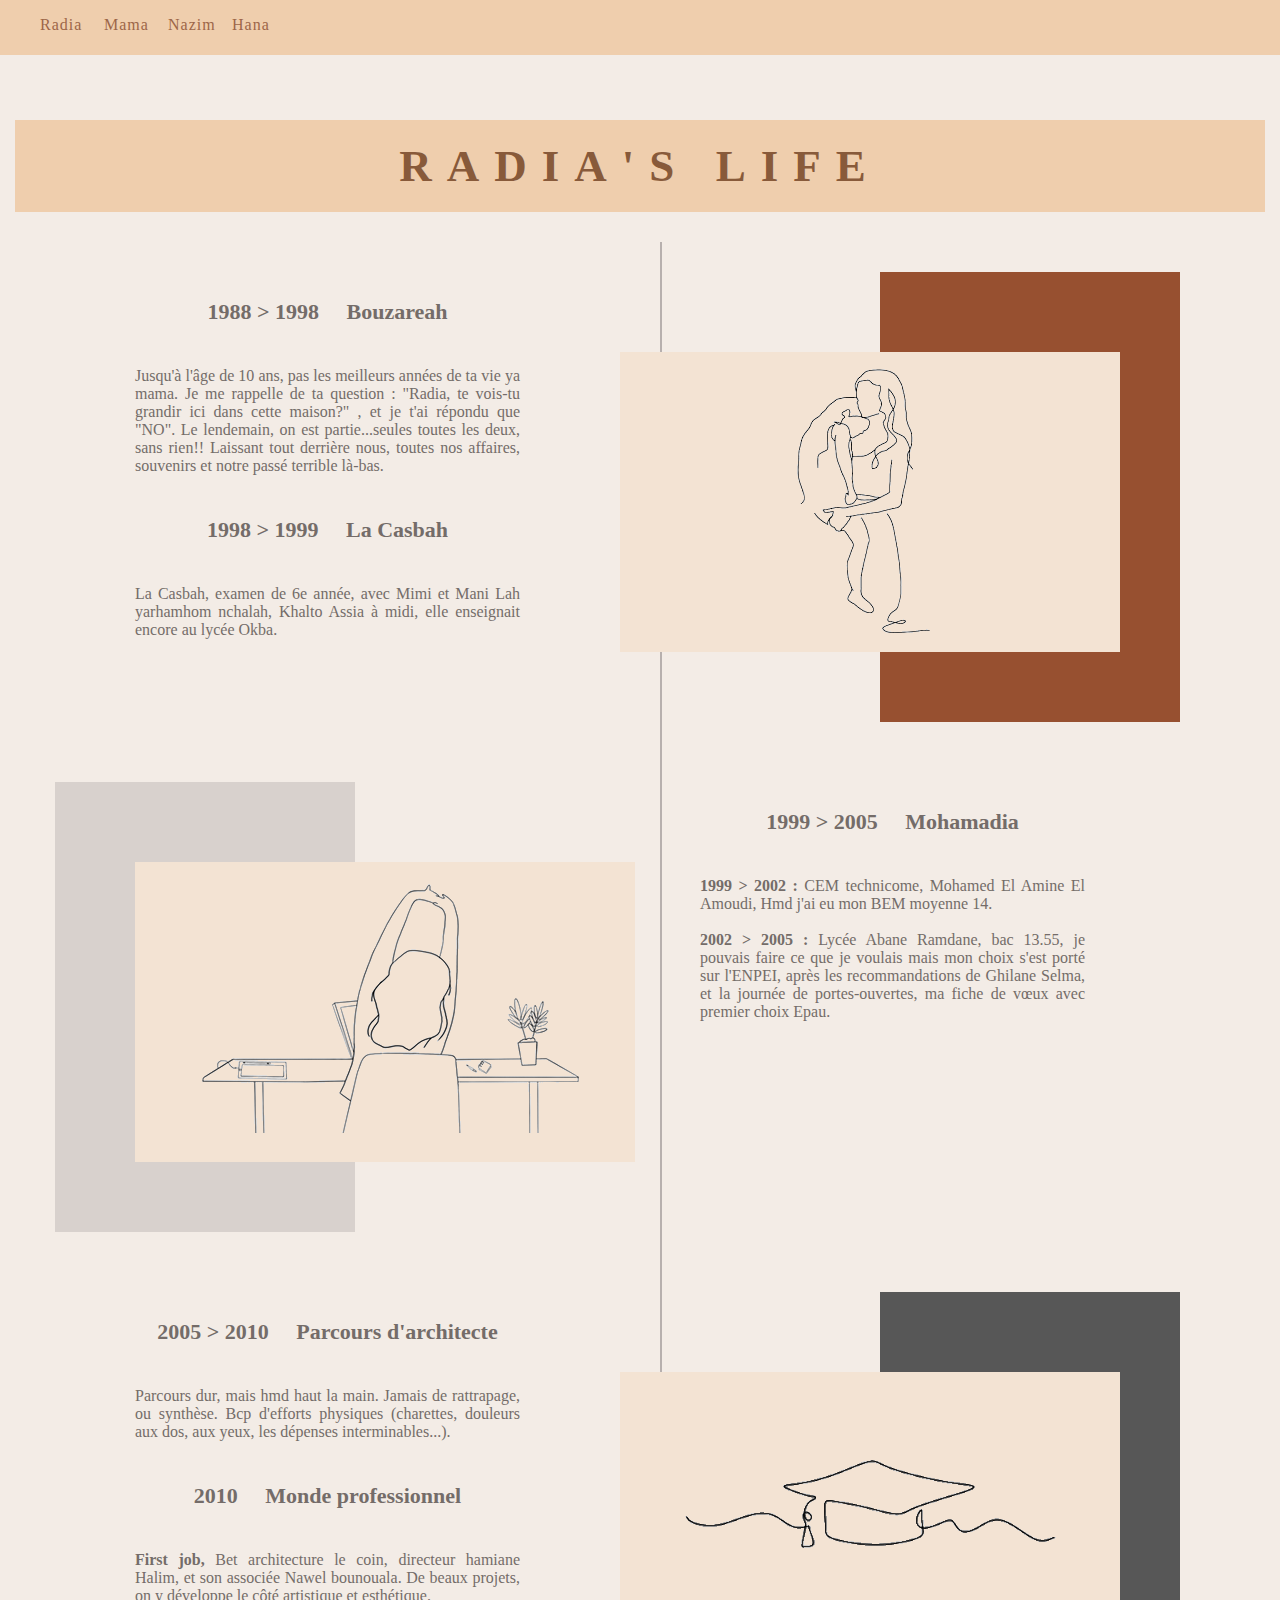
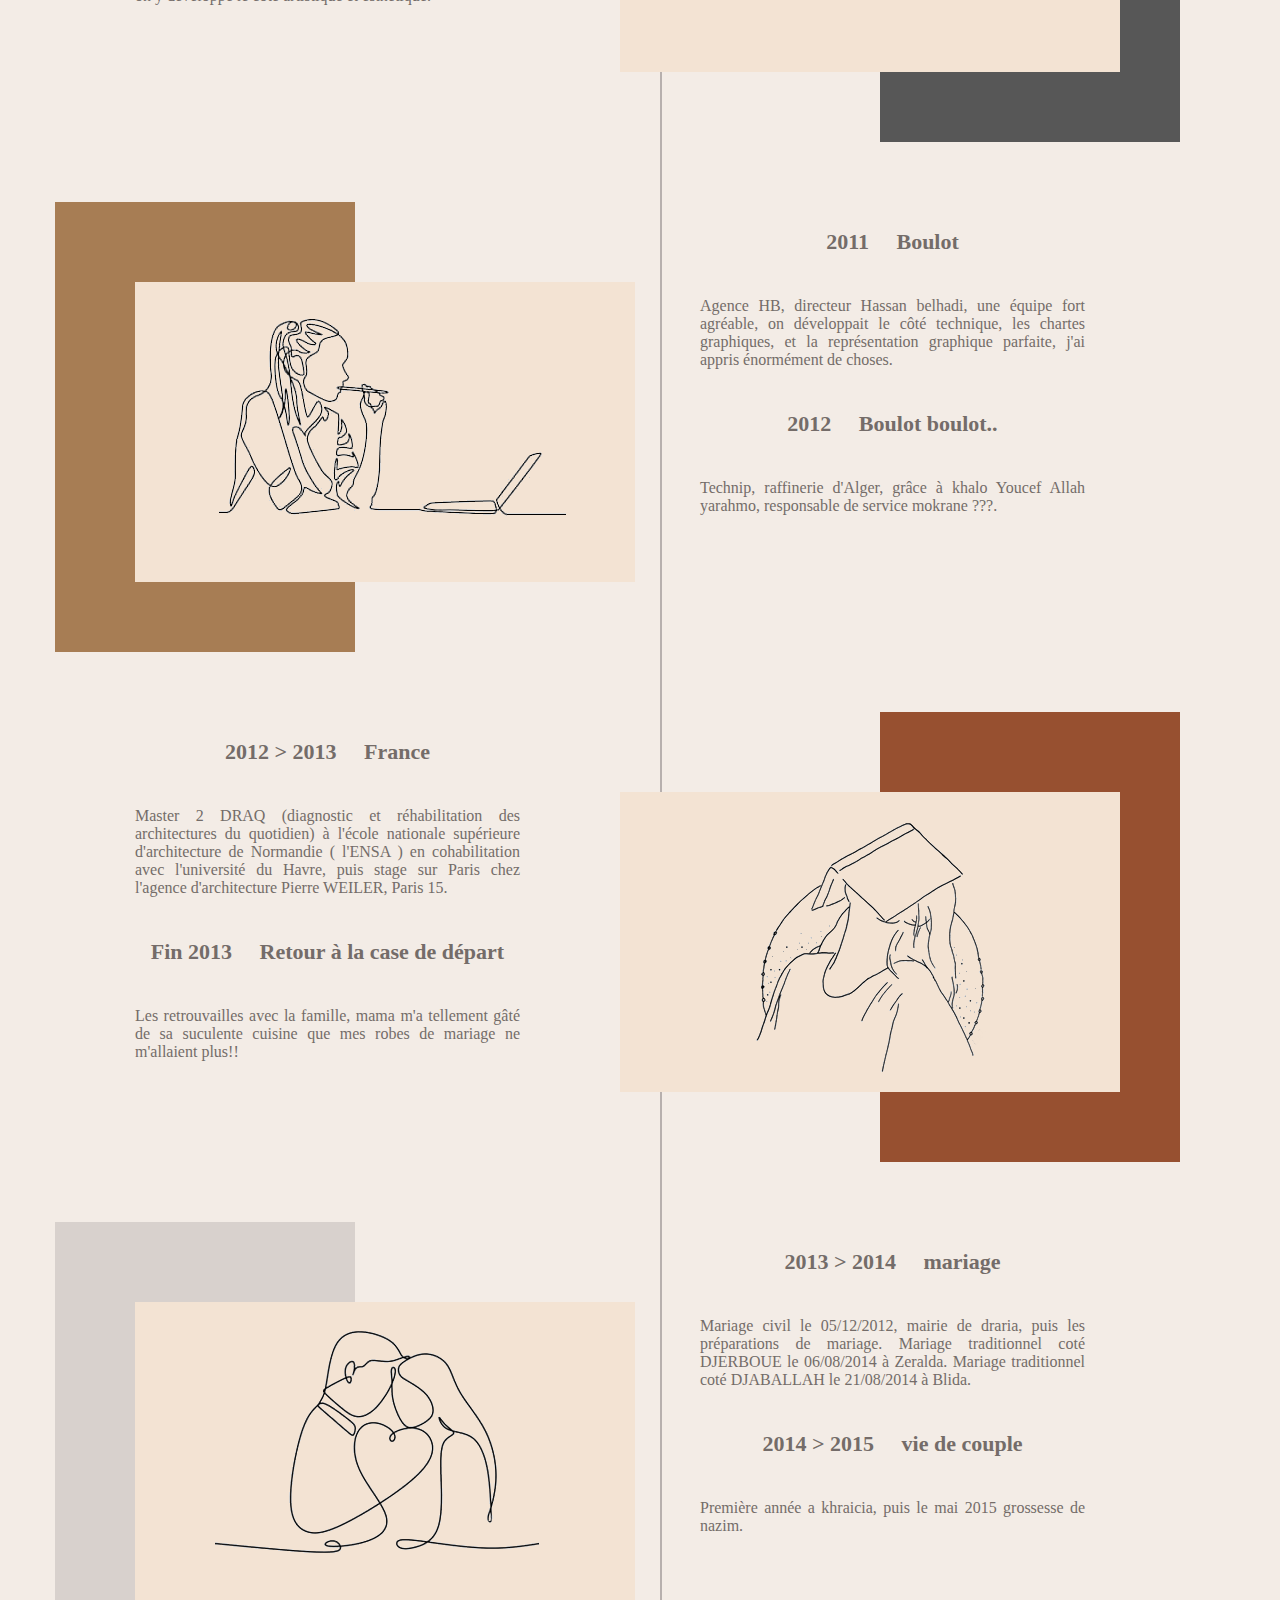
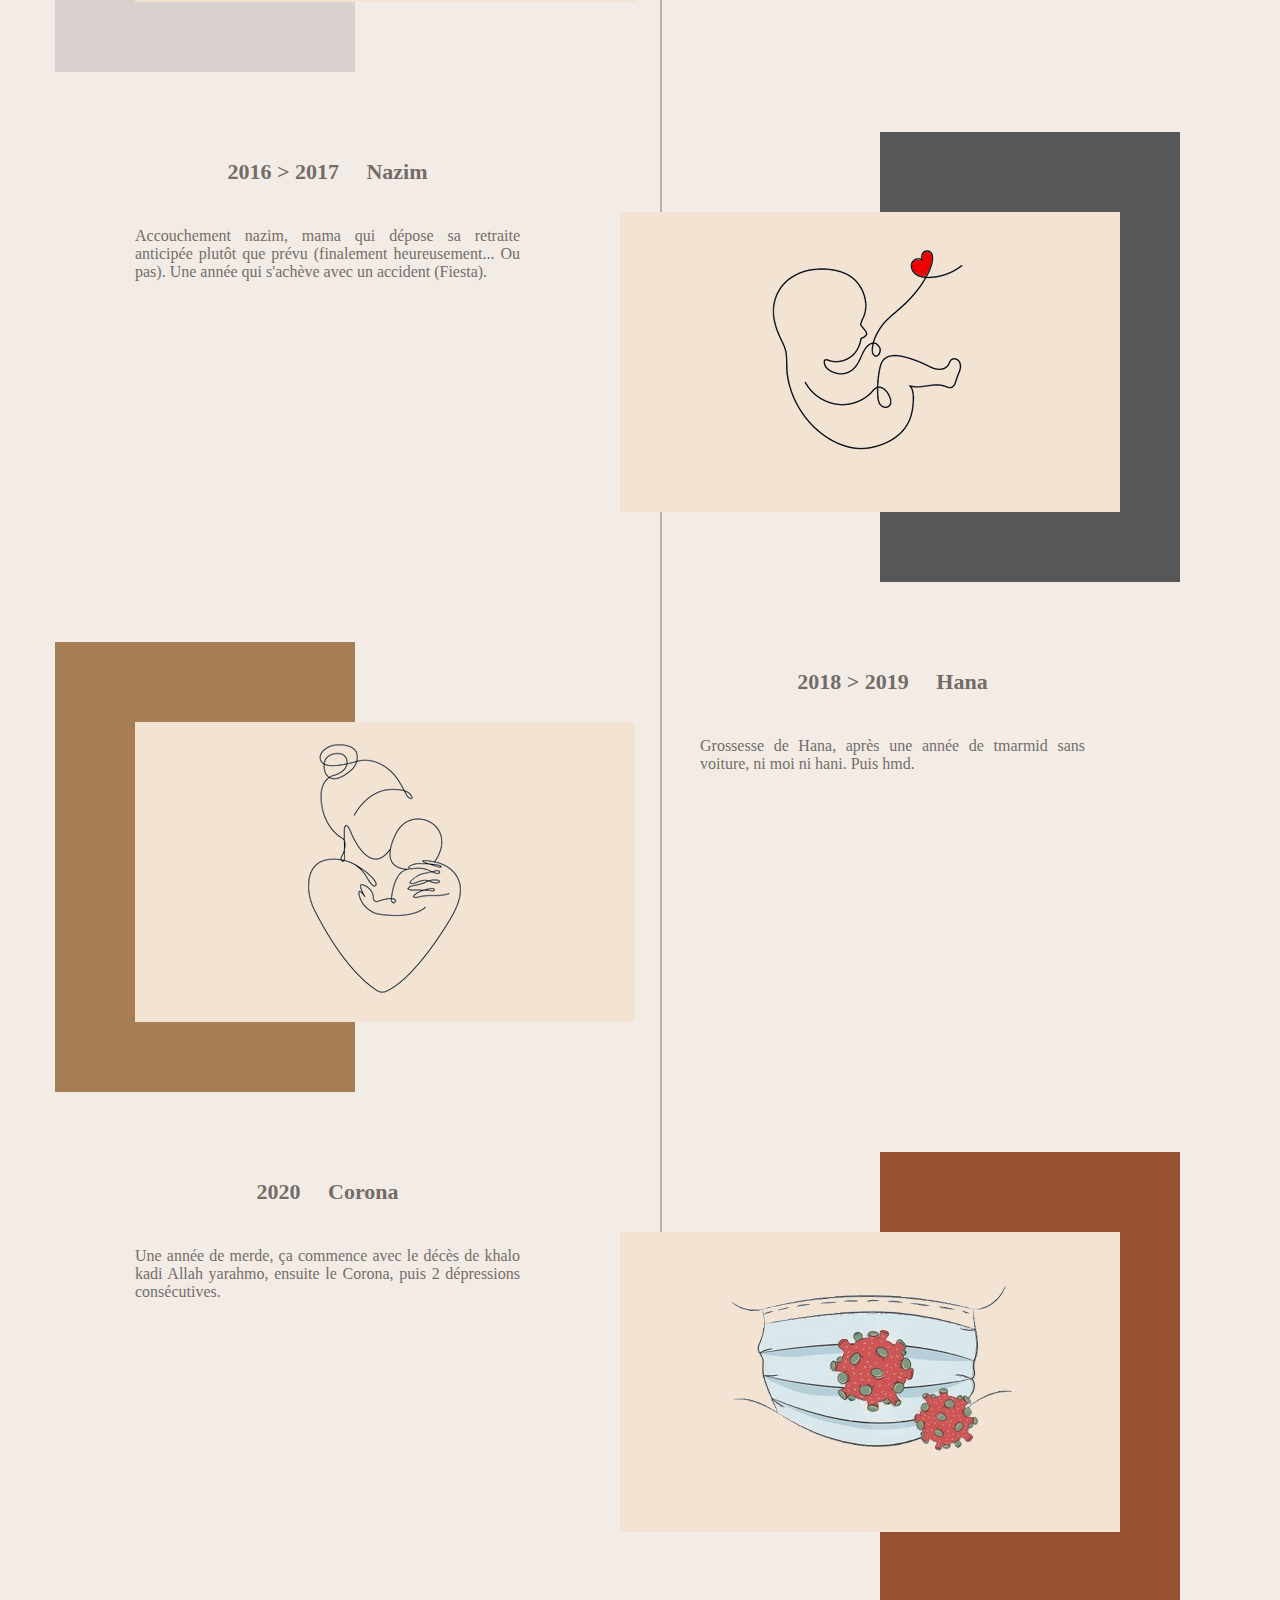
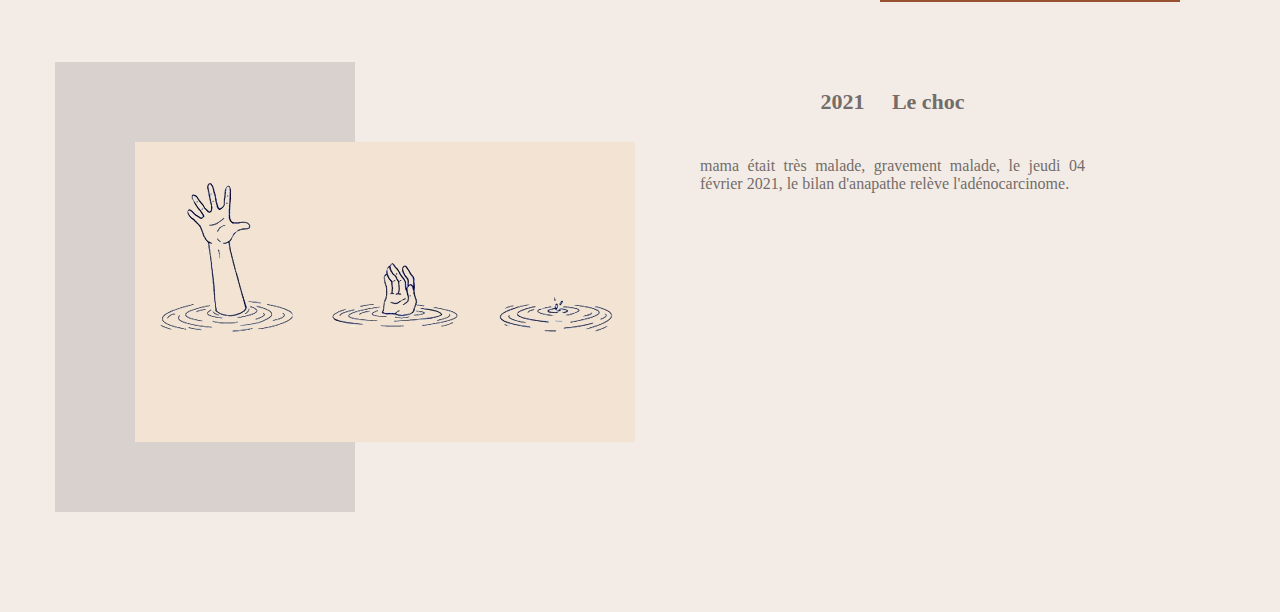
==== tree_radia.html @ 4795a6b2 "Add files via upload" ====
<!DOCTYPE html>

<html lang="fr">

  <head>
	  <meta charset="UTF-8">

	  <title>tree_radia</title>

    <link href="style1.3.css" type="text/css" rel="stylesheet">

  </head>



  <body>

    <header>
      <nav>
        <ul>
          <li> Radia </li> 
          <li> Mama </li> 
          <li> Nazim </li> 
          <li> Hana </li>
        </ul>
      </nav>
    </header>

    <main>
      
      <h1>RADIA'S LIFE</h1>
      
      <span class="vertical-line"></span>

      <!-- item1  mother/daughter   text/img-->
      <div class="item">

        <div class="text">
          
          <h3>1988 > 1998 &nbsp &nbsp Bouzareah</h3>
          <p>Jusqu'à l'âge de 10 ans, pas les meilleurs années de ta vie ya mama. Je me rappelle de ta question : "Radia, te vois-tu grandir ici dans cette maison?" , et je t'ai répondu que "NO". 
            Le lendemain, on est partie...seules toutes les deux, sans rien!! Laissant tout derrière nous, toutes nos affaires, souvenirs et notre passé terrible là-bas.
          </p>

          <h3>1998 > 1999 &nbsp &nbsp La Casbah</h3>
          <p>La Casbah, examen de 6e année, avec Mimi et Mani Lah yarhamhom nchalah, Khalto Assia à midi, elle enseignait encore au lycée Okba.
          </p>

        </div>

        <div class="image">
          <div class="img1">
            <img src="img1.png"/>
          </div>
          <div class="ombre1">
          </div>
        </div>
      
      </div>
      
      <!-- item2  études   img/text-->

      <div class="item">

        <div class="image">

          <div class="img2">
            <img src="img2.png"/>
          </div>

          <div class="ombre2">
          </div>

        </div>

        <div class="text">

	        <h3>1999 > 2005 &nbsp &nbsp Mohamadia</h3>
          <p><strong>1999 > 2002 :</strong> CEM technicome, Mohamed El Amine El Amoudi, Hmd j'ai eu mon BEM moyenne 14. <br> <br>
             <strong>2002 > 2005 :</strong> Lycée Abane Ramdane, bac 13.55, je pouvais faire ce que je voulais mais mon choix s'est porté sur l'ENPEI, après les recommandations de Ghilane Selma, et la journée de portes-ouvertes, ma fiche de vœux avec premier choix Epau.
          </p>
          
        </div>
        
      
      </div>

      <!-- item3  diplome    text/img-->

      <div class="item">
        <div class="text">

          <h3>2005 > 2010 &nbsp &nbsp Parcours d'architecte</h3>
          <p>Parcours dur, mais hmd haut la main. Jamais de rattrapage, ou synthèse. Bcp d'efforts physiques (charettes, douleurs aux dos, aux yeux, les dépenses interminables...).
          </p>
             
          <h3>2010 &nbsp &nbsp Monde professionnel</h3>
          <p><strong>First job, </strong>Bet architecture le coin, directeur hamiane Halim, et son associée Nawel bounouala. De beaux projets, on y développe le côté artistique et esthétique.
          </p>
        </div>

        <div class="image">
          <div class="img3">
            <img src="img3.png"/>
          </div>
          <div class="ombre3">
          </div>

        </div>
      </div>

      <!-- item4   travail   img/text-->

      <div class="item">

        <div class="image">
          <div class="img4">
            <img src="img4.png"/>
          </div>
          <div class="ombre4">
          </div>

        </div>

        <div class="text">
             
          <h3>2011 &nbsp &nbsp Boulot</h3>
          <p>Agence HB, directeur Hassan belhadi, une équipe fort agréable, on développait le côté technique, les chartes graphiques, et la représentation graphique parfaite, j'ai appris énormément de choses.
          </p>
             
          <h3>2012 &nbsp &nbsp Boulot boulot..</h3>
          <p>Technip, raffinerie d'Alger, grâce à khalo Youcef Allah yarahmo, responsable de service mokrane ???.
          </p>
        </div>
      </div>
      
      <!-- item5  diplome2  text/img -->

      <div class="item">

        <div class="text">

          <h3>2012 > 2013 &nbsp &nbsp France</h3>
          <p>Master 2 DRAQ (diagnostic et réhabilitation des architectures du quotidien) à l'école nationale supérieure d'architecture de Normandie ( l'ENSA ) en cohabilitation avec l'université du Havre, puis stage sur Paris chez l'agence d'architecture Pierre WEILER, Paris 15.
          </p>

          <h3>Fin 2013 &nbsp &nbsp Retour à la case de départ</h3>
          <p>Les retrouvailles avec la famille, mama m'a tellement gâté de sa suculente cuisine que mes robes de mariage ne m'allaient plus!!
          </p>

        </div>

        <div class="image">
          <div class="img1">
            <img src="img5.png"/>
          </div>
          <div class="ombre1">
          </div>
        </div>

      </div>

      <!-- item6  mariage  img/text-->

      <div class="item">

        <div class="image">
          <div class="img2">
            <img src="img6.png"/>
          </div>

          <div class="ombre2">
          </div>
          
        </div>

        <div class="text">
          
          <h3>2013 > 2014 &nbsp &nbsp mariage</h3>
          <p>Mariage civil le 05/12/2012, mairie de draria, puis les  préparations de mariage.
             Mariage traditionnel coté DJERBOUE le 06/08/2014 à Zeralda.
             Mariage traditionnel coté DJABALLAH le 21/08/2014 à Blida.
          </p>

          <h3>2014 > 2015 &nbsp &nbsp vie de couple</h3>
          <p>Première année a khraicia, puis le mai 2015 grossesse de nazim.
          </p>
             
        </div>
      
      </div>

      <!-- item7  nazim  text/img-->

      <div class="item">

        <div class="text">

          <h3>2016 > 2017 &nbsp &nbsp Nazim</h3>
          <p>Accouchement nazim, mama qui dépose sa retraite anticipée plutôt que prévu (finalement heureusement... Ou pas). Une année qui s'achève avec un accident (Fiesta).
          </p>
                    
        </div>

        <div class="image">
          <div class="img3">
            <img src="img7.png"/>
          </div>

          <div class="ombre3">
          </div>

        </div>

      </div>

      <!-- item8   hana   img/text-->

      <div class="item">

        <div class="image">

          <div class="img4">
            <img src="img8.png"/>
          </div>

          <div class="ombre4">
          </div>

        </div>

        <div class="text">    

          <h3> 2018 > 2019 &nbsp &nbsp Hana</h3>
          <p>Grossesse de Hana, après une année de tmarmid sans voiture, ni moi ni hani. Puis hmd. 
          </p>
       
        </div>
      
      </div>

      <!-- item9  corona  text/img-->

      <div class="item">

        <div class="text">  
          <h3>2020 &nbsp &nbsp Corona</h3>
          <p>Une année de merde, ça commence avec le décès de khalo kadi Allah yarahmo, ensuite le Corona, puis 2 dépressions consécutives.
          </p>
        </div>

        
        <div class="image">

          <div class="img1">
            <img src="img9.png"/>
          </div>

          <div class="ombre1">
          </div>

        </div>

      </div>

      <!-- item10  choc  img/text -->

      <div class="item">

        <div class="image">

          <div class="img2">
            <img src="img10.png"/>
          </div>

          <div class="ombre2">
          </div>

        </div>

        <div class="text">  
          <h3>2021 &nbsp &nbsp Le choc</h3>
          <p>mama était très malade, gravement malade, le jeudi 04 février 2021, le bilan d'anapathe relève l'adénocarcinome.
          </p>
        </div>


      </div>


    </main>

    
    <footer>

    </footer>


    
  </body>


</html>
---- style1.3.css ----
/* Site Stylesheet
  1. Global Styles
  2. Typography Styles
  3. Structure Styles
  4. Module Styles
  5. Component Styles
  6. Page Styles
======================================== */


/* universel styles */

html, body {
  margin: 0;
  padding: 0;
  background-color: rgb(243,236,230);
}

h1, 
h2, 
h3, 
p {
  font-family: 'Times New Roman', Times, serif;
}


/* header */

header {
  background-color: #efcead;
  position: fixed;
  width: 100%;
  height: 55px;
  z-index: 3;
}


main {
  position:relative;
  padding: 20px 15px;
  margin-bottom: 60px;
  text-align: center;  
}

/*rgb(217,202,186);*/

h1 {
  background-color: #efcead;
  text-align: center;
  letter-spacing: 15px;
  font-size: 45px;
  color: #885A3A;
  padding: 20px 0;
  margin-top: 100px; 
}

h2 {
  font-size: 25px;
  letter-spacing: 3px;
  height: 70px; 
  color: white;
  background-color: rgb(164,97,78);
  line-height: 70px;
  margin-top: 0;
  border-radius: 9px;
  text-align: center;  
}

h3 {
  font-size: 22px;
  height: 70px; 
  color: rgb(116,108,105);
  line-height: 70px;
  margin-top: 0;
  margin-bottom: 0;
  text-align: center;  
  font-family: 'Times New Roman', Times, serif;
}


p  {
  color: rgb(116,108,105);
  font-size: 16px;
  font-weight: 500;
  text-align: justify;
  margin: 20px 40px;
}

/* nav */

nav {
  margin: 0;
  padding: 20px auto;
}

nav li {
  color: rgb(157,102,72);
  font-family: 'Times New Roman', Times, serif;
  font-size: 16px;
  letter-spacing: 1px;
  display: inline-block;
  width: 60px;
}

.vertical-line{
  position: absolute;
  border-left: 2px solid rgb(183,176,174);
  display: inline-block;
  height: 4200px;
  margin: 0 20px;
}

.item {
  display: grid;
  grid-template: 1fr / 50% 50% ;
  margin: 60px 80px 20px 40px;
  
}

.text {
  margin: 5px 60px 0 40px;
}

.img1 {
  position: absolute;
  width: 500px;
  height: 300px;
  background-color: #f3e3d3;
  z-index: 1;
  margin-top: 80px;
}

.img2 {
  background-color: #f3e3d3;
  position: absolute;
  width: 500px;
  height: 300px;
  z-index: 1;
  margin-top: 80px;
  margin-left:80px;
}

.img3 {
  background-color: #f3e3d3;
  position: absolute;
  width: 500px;
  height: 300px;
  z-index: 1;
  margin-top: 80px;
}

.img4 {
  background-color: #f3e3d3;
  position: absolute;
  width: 500px;
  height: 300px;
  z-index: 1;
  margin-top: 80px;
  margin-left:80px;
}

.ombre1 {
  background-color: rgb(151,80,48);
  position: relative;
  width: 300px;
  height: 450px;
  margin-left: 260px; 
}


.ombre3 {
  background-color: rgb(87,87,87);
  position: relative;
  width: 300px;
  height: 450px;
  margin-left: 260px;
}


.ombre2 {
  background-color: rgb(216,209,205);
  position: relative;
  width: 300px;
  height: 450px;
  margin-right: 260px;
}

.ombre4 {
  background-color: #A77D54;
  position: relative;
  width: 300px;
  height: 450px;
  margin-right: 260px; 
}





/* footer */
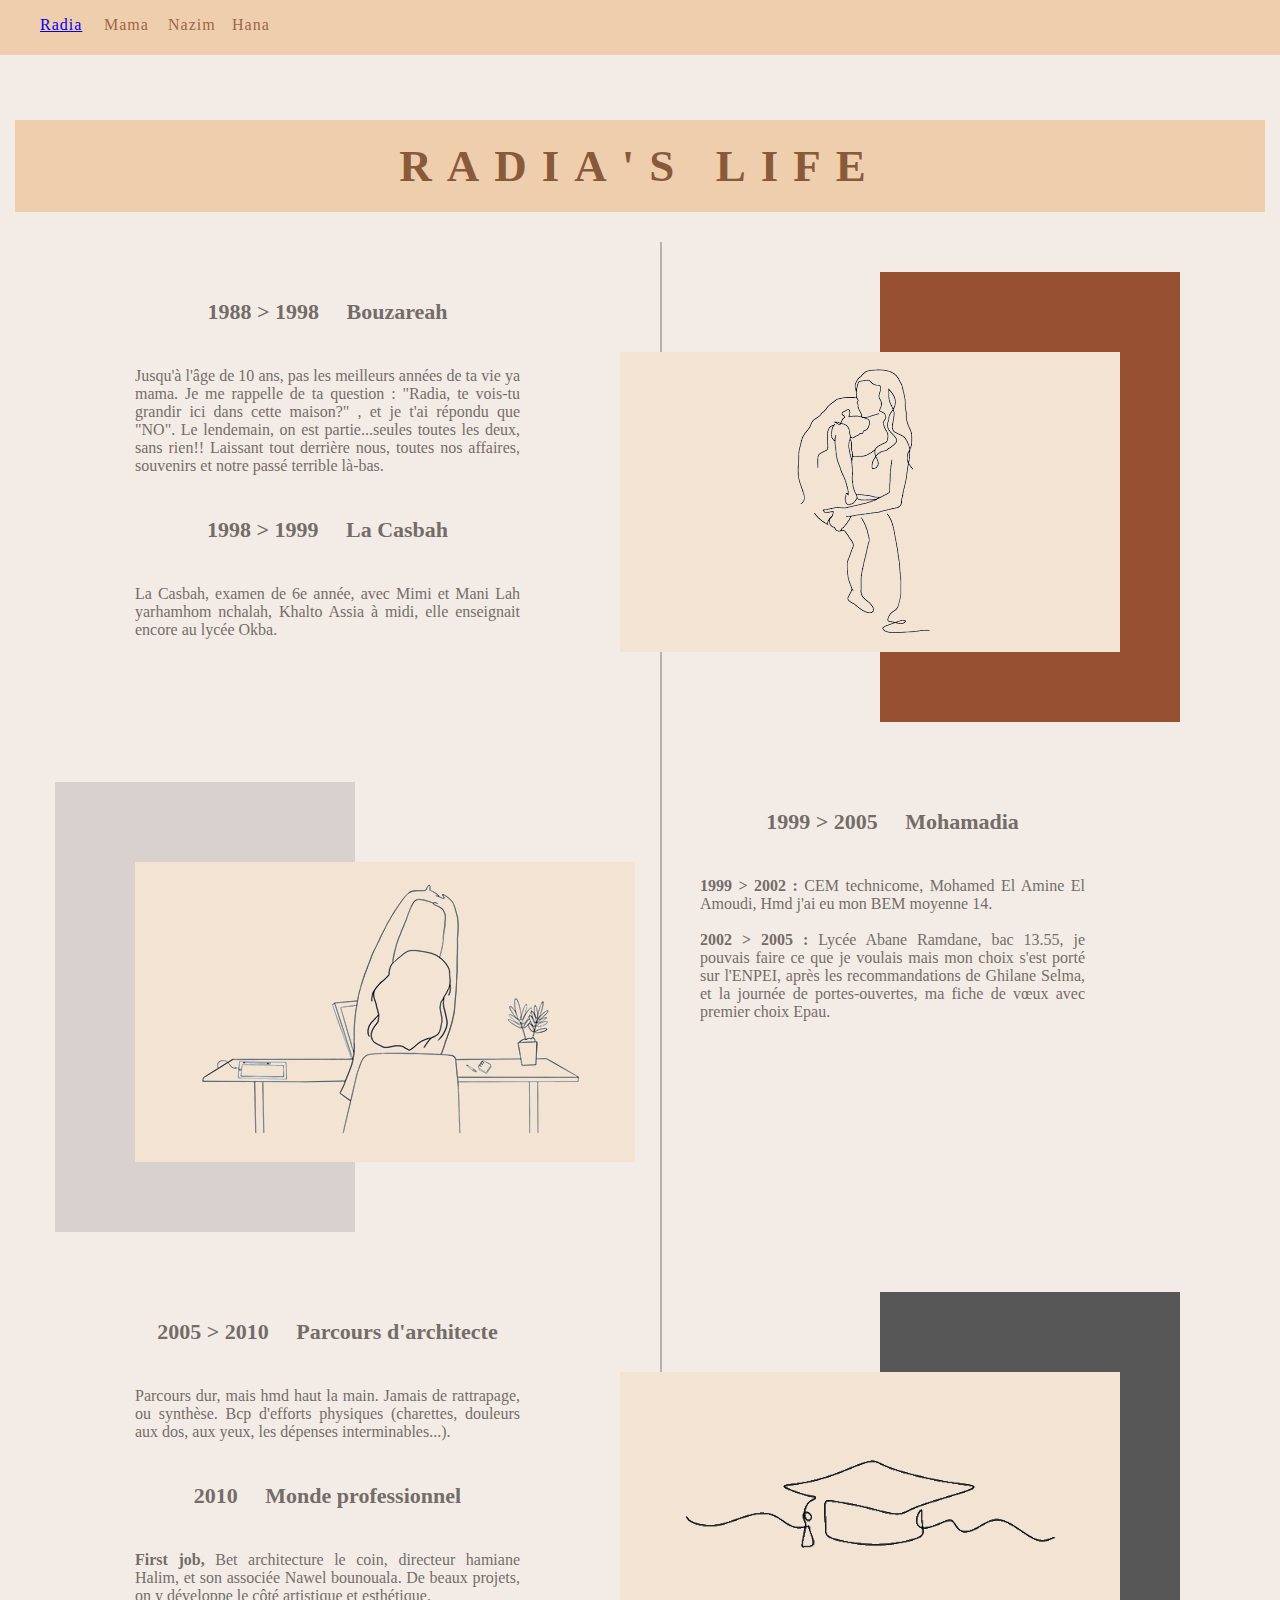
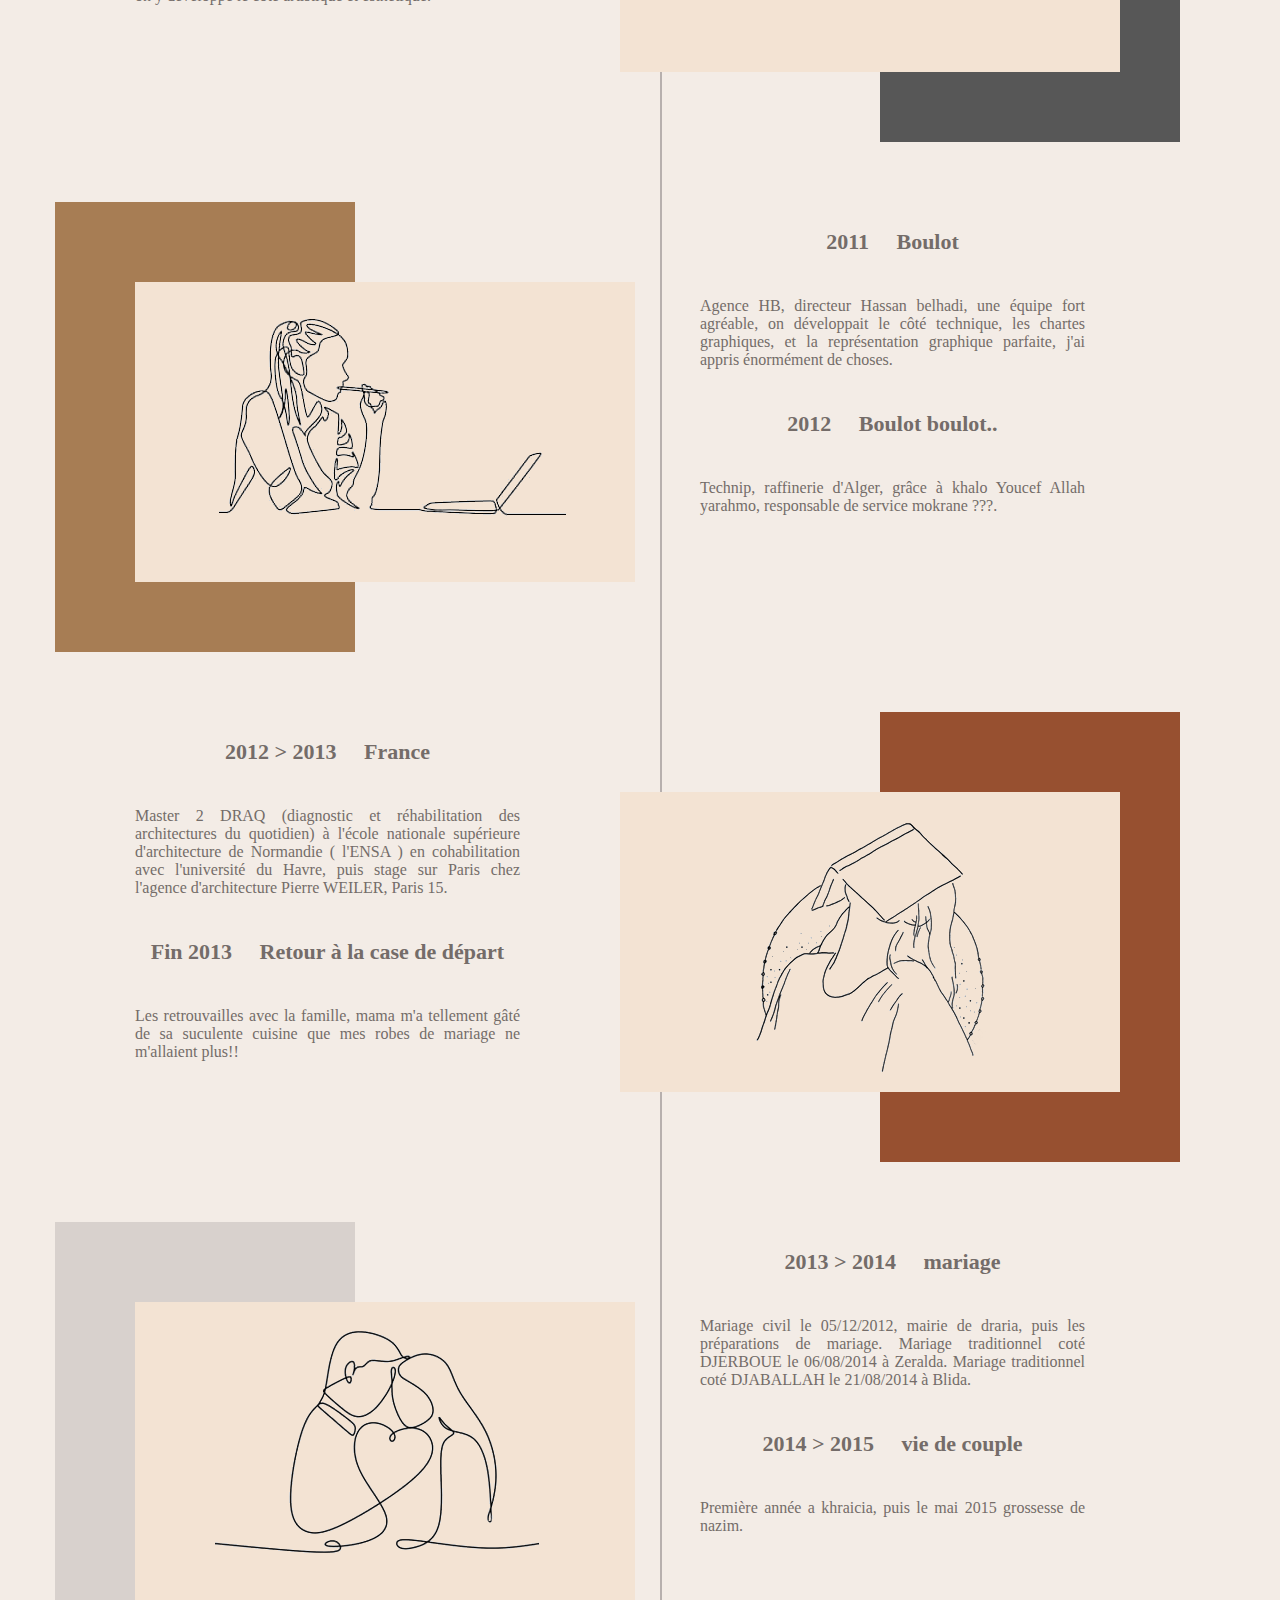
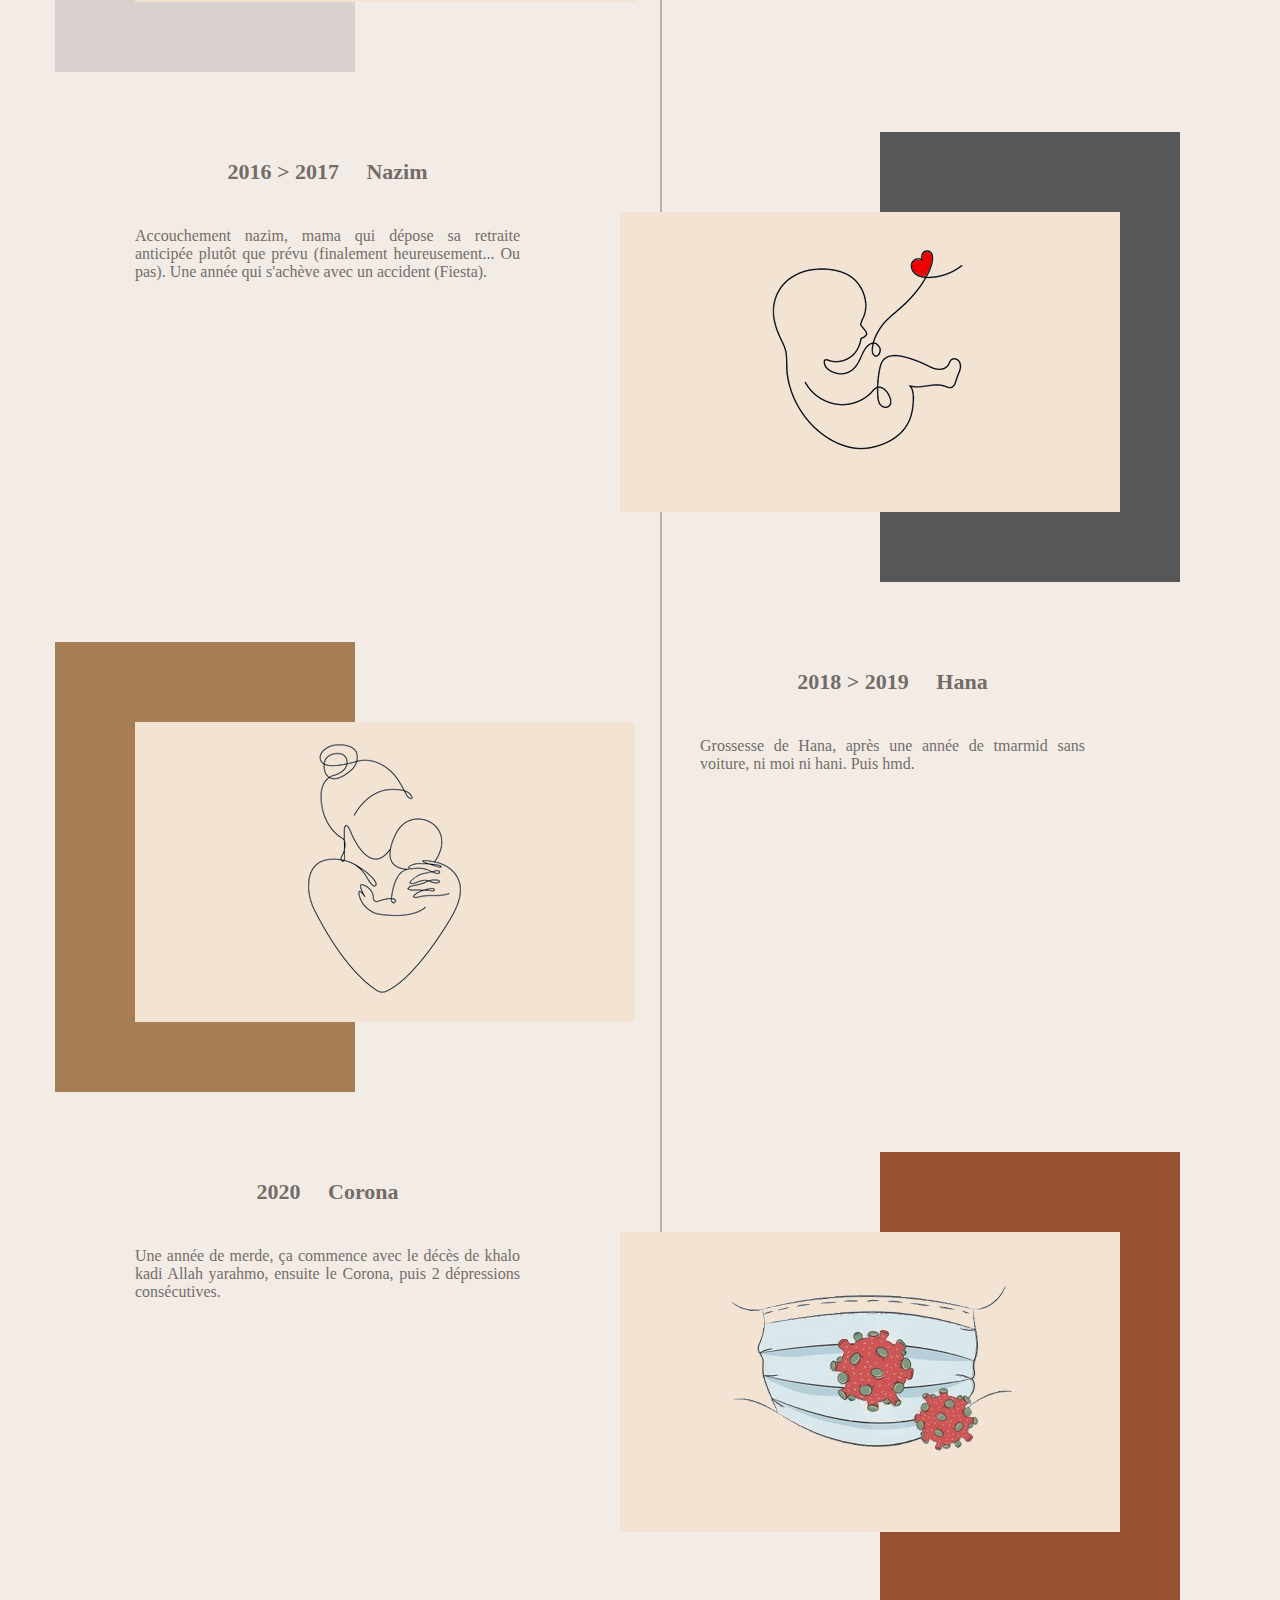
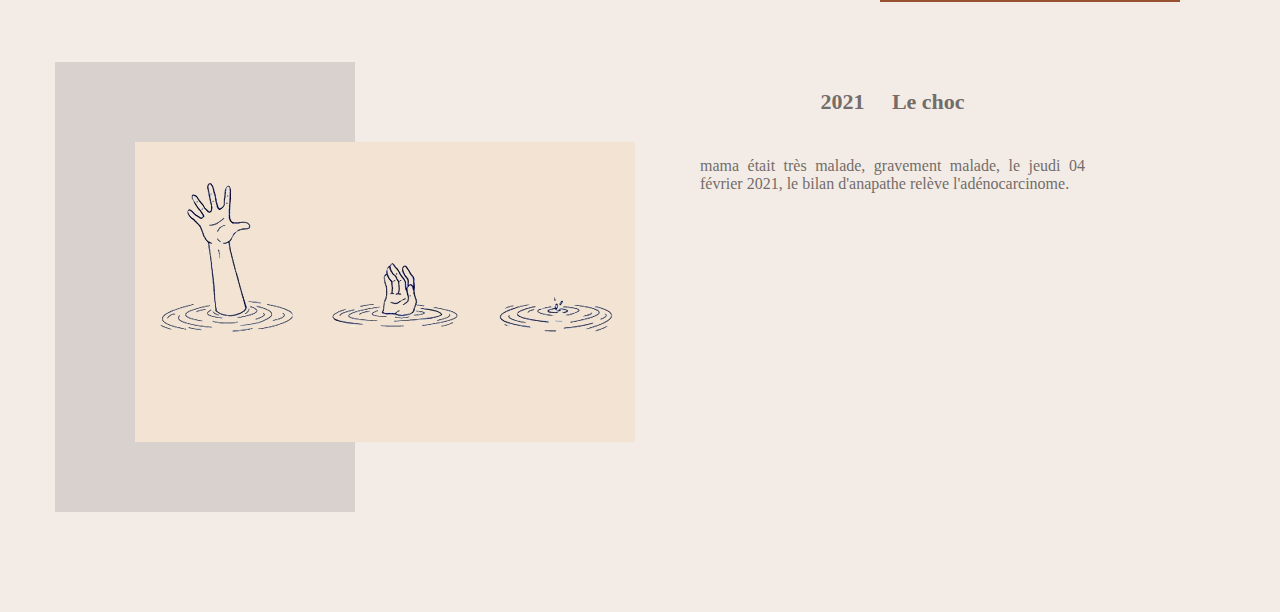
==== commit 3ec7b6e9: "Update tree_radia.html" ====
--- a/tree_radia.html
+++ b/tree_radia.html
@@ -18,7 +18,7 @@
     <header>
       <nav>
         <ul>
-          <li> Radia </li> 
+          <li><a href="tree_radia.html"> Radia </a></li> 
           <li> Mama </li> 
           <li> Nazim </li> 
           <li> Hana </li>
@@ -300,4 +300,4 @@
   </body>
 
 
-</html>+</html>
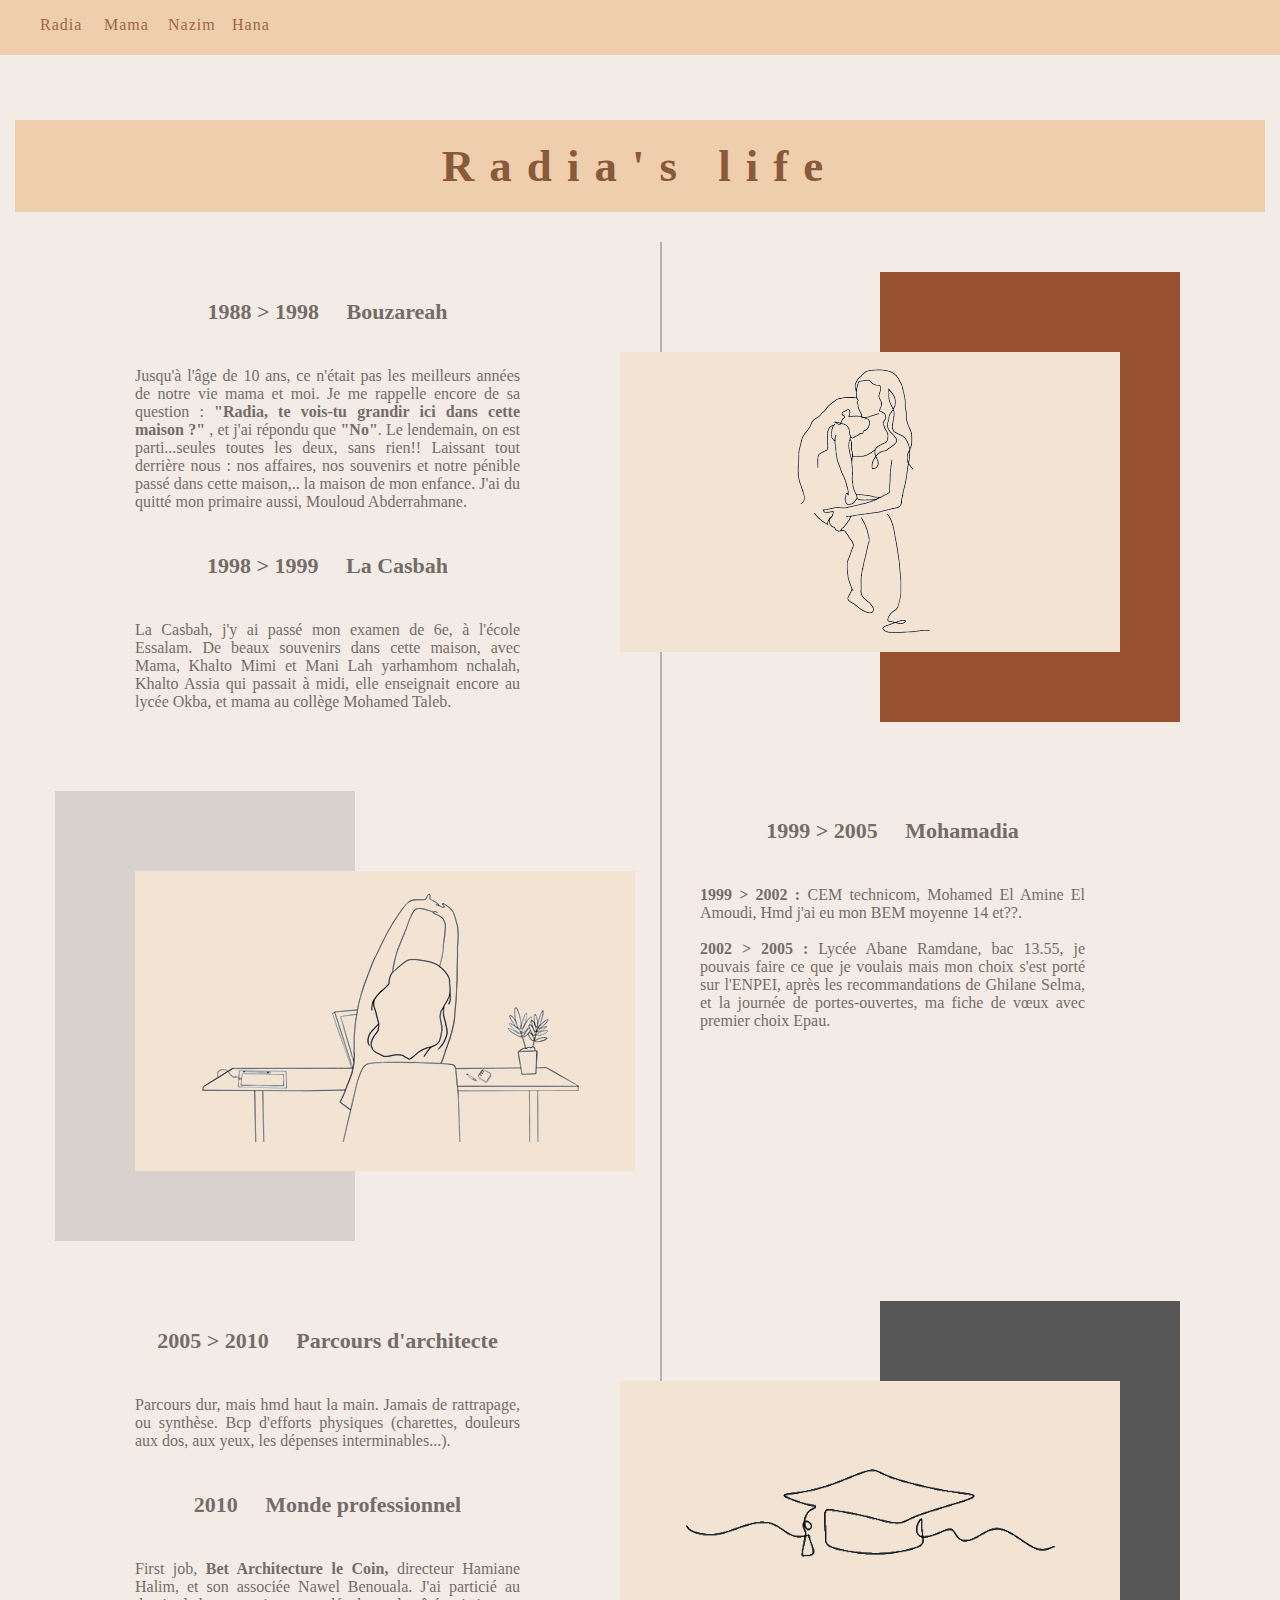
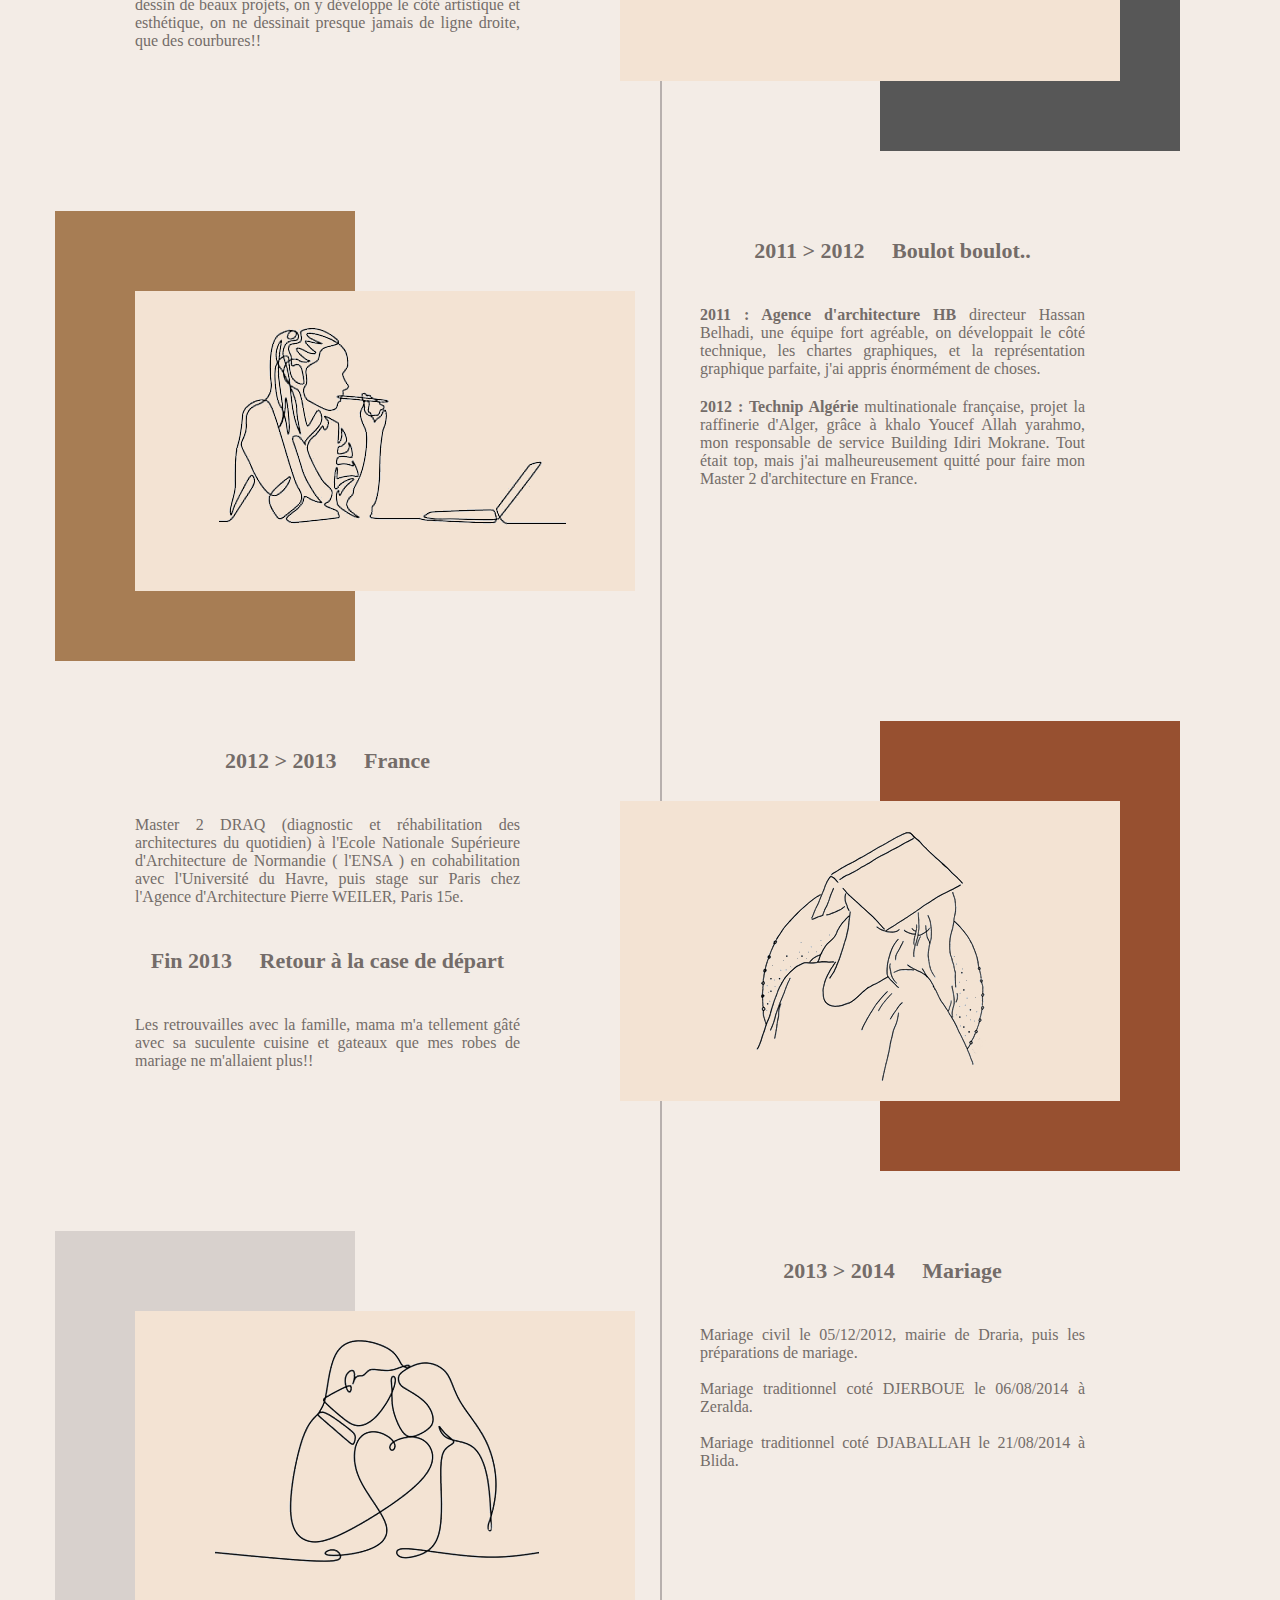
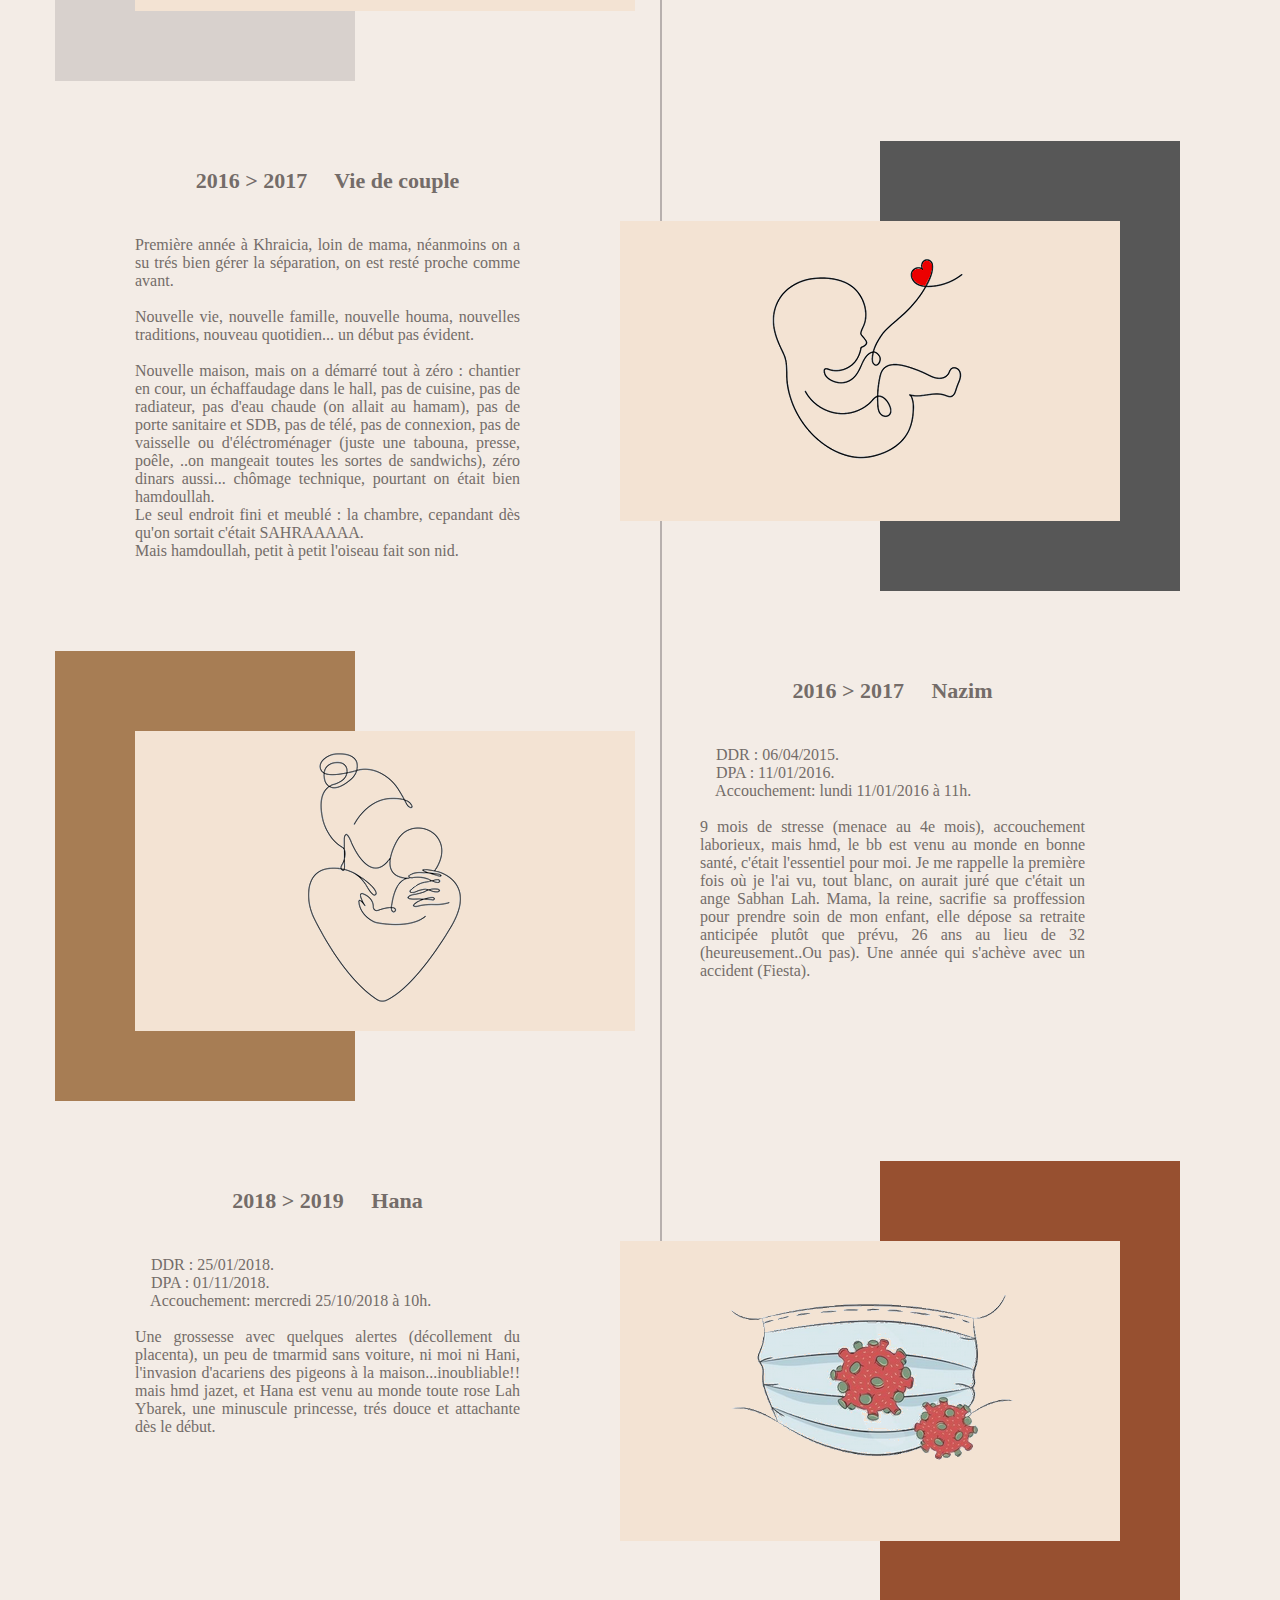
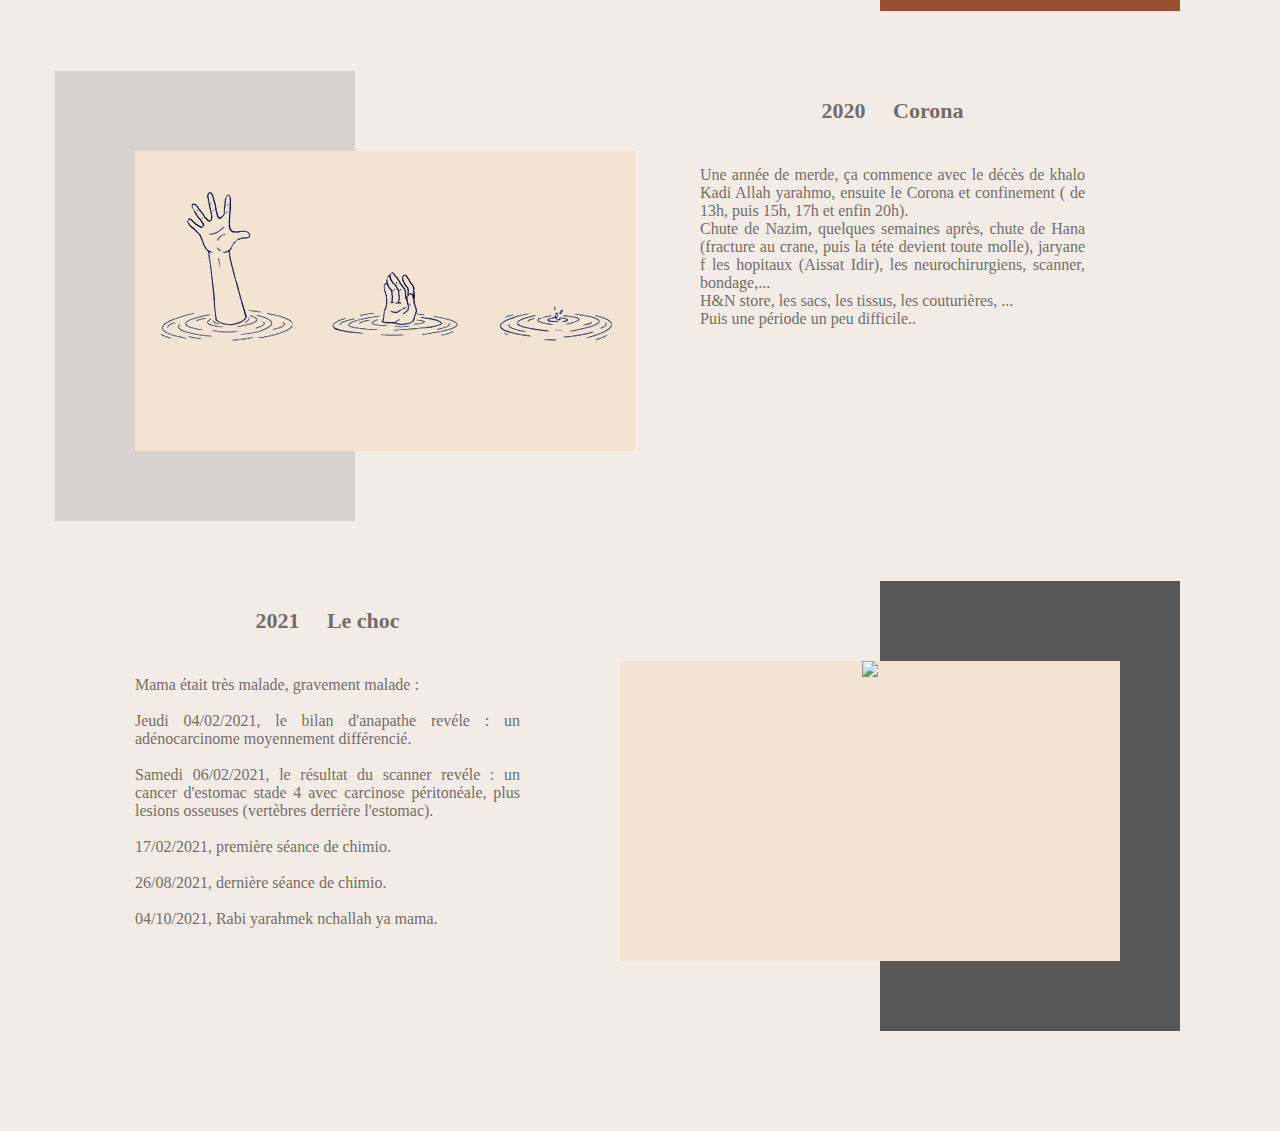
==== commit 7781da23: "Update tree_radia.html" ====
--- a/tree_radia.html
+++ b/tree_radia.html
@@ -8,6 +8,14 @@
 	  <title>tree_radia</title>
 
     <link href="style1.3.css" type="text/css" rel="stylesheet">
+
+   
+    <link href="https://fonts.googleapis.com/css2?family=Handlee&family=Parisienne&display=swap" rel="stylesheet">
+    <link href="https://fonts.googleapis.com/css2?family=Imperial+Script&display=swap" rel="stylesheet">
+    <link href="https://fonts.googleapis.com/css2?family=Nanum+Gothic&display=swap" rel="stylesheet">
+    <link href="https://fonts.googleapis.com/css2?family=Plus+Jakarta+Sans&display=swap" rel="stylesheet">
+    <link href="https://fonts.googleapis.com/css2?family=Cinzel&display=swap" rel="stylesheet">
+    <link href="https://fonts.googleapis.com/css2?family=Montserrat+Alternates:wght@500&display=swap" rel="stylesheet">
 
   </head>
 
@@ -18,7 +26,7 @@
     <header>
       <nav>
         <ul>
-          <li><a href="tree_radia.html"> Radia </a></li> 
+          <li> Radia </li> 
           <li> Mama </li> 
           <li> Nazim </li> 
           <li> Hana </li>
@@ -28,7 +36,7 @@
 
     <main>
       
-      <h1>RADIA'S LIFE</h1>
+      <h1>Radia's life</h1>
       
       <span class="vertical-line"></span>
 
@@ -38,12 +46,13 @@
         <div class="text">
           
           <h3>1988 > 1998 &nbsp &nbsp Bouzareah</h3>
-          <p>Jusqu'à l'âge de 10 ans, pas les meilleurs années de ta vie ya mama. Je me rappelle de ta question : "Radia, te vois-tu grandir ici dans cette maison?" , et je t'ai répondu que "NO". 
-            Le lendemain, on est partie...seules toutes les deux, sans rien!! Laissant tout derrière nous, toutes nos affaires, souvenirs et notre passé terrible là-bas.
+          <p>Jusqu'à l'âge de 10 ans, ce n'était pas les meilleurs années de notre vie mama et moi. Je me rappelle encore de sa question : <strong>"Radia, te vois-tu grandir ici dans cette maison ?"</strong> , et j'ai répondu que <strong>"No"</strong>.
+            Le lendemain, on est parti...seules toutes les deux, sans rien!! Laissant tout derrière nous : nos affaires, nos souvenirs et notre pénible passé dans cette maison,.. la maison de mon enfance.
+            J'ai du quitté mon primaire aussi, Mouloud Abderrahmane.
           </p>
 
           <h3>1998 > 1999 &nbsp &nbsp La Casbah</h3>
-          <p>La Casbah, examen de 6e année, avec Mimi et Mani Lah yarhamhom nchalah, Khalto Assia à midi, elle enseignait encore au lycée Okba.
+          <p>La Casbah, j'y ai passé mon examen de 6e, à l'école Essalam. De beaux souvenirs dans cette maison, avec Mama, Khalto Mimi et Mani Lah yarhamhom nchalah, Khalto Assia qui passait à midi, elle enseignait encore au lycée Okba, et mama au collège Mohamed Taleb.
           </p>
 
         </div>
@@ -76,7 +85,7 @@
         <div class="text">
 
 	        <h3>1999 > 2005 &nbsp &nbsp Mohamadia</h3>
-          <p><strong>1999 > 2002 :</strong> CEM technicome, Mohamed El Amine El Amoudi, Hmd j'ai eu mon BEM moyenne 14. <br> <br>
+          <p><strong>1999 > 2002 :</strong> CEM technicom, Mohamed El Amine El Amoudi, Hmd j'ai eu mon BEM moyenne 14 et??. <br> <br>
              <strong>2002 > 2005 :</strong> Lycée Abane Ramdane, bac 13.55, je pouvais faire ce que je voulais mais mon choix s'est porté sur l'ENPEI, après les recommandations de Ghilane Selma, et la journée de portes-ouvertes, ma fiche de vœux avec premier choix Epau.
           </p>
           
@@ -95,7 +104,7 @@
           </p>
              
           <h3>2010 &nbsp &nbsp Monde professionnel</h3>
-          <p><strong>First job, </strong>Bet architecture le coin, directeur hamiane Halim, et son associée Nawel bounouala. De beaux projets, on y développe le côté artistique et esthétique.
+          <p>First job, <strong>Bet Architecture le Coin,</strong> directeur Hamiane Halim, et son associée Nawel Benouala. J'ai particié au dessin de beaux projets, on y développe le côté artistique et esthétique, on ne dessinait presque jamais de ligne droite, que des courbures!!
           </p>
         </div>
 
@@ -124,12 +133,11 @@
 
         <div class="text">
              
-          <h3>2011 &nbsp &nbsp Boulot</h3>
-          <p>Agence HB, directeur Hassan belhadi, une équipe fort agréable, on développait le côté technique, les chartes graphiques, et la représentation graphique parfaite, j'ai appris énormément de choses.
+          <h3>2011 > 2012 &nbsp &nbsp Boulot boulot..</h3>
+          <p><strong>2011 : Agence d'architecture HB</strong>  directeur Hassan Belhadi, une équipe fort agréable, on développait le côté technique, les chartes graphiques, et la représentation graphique parfaite, j'ai appris énormément de choses.
           </p>
              
-          <h3>2012 &nbsp &nbsp Boulot boulot..</h3>
-          <p>Technip, raffinerie d'Alger, grâce à khalo Youcef Allah yarahmo, responsable de service mokrane ???.
+          <p><strong>2012 : Technip Algérie</strong>  multinationale française, projet la raffinerie d'Alger, grâce à khalo Youcef Allah yarahmo, mon responsable de service Building Idiri Mokrane. Tout était top, mais j'ai malheureusement quitté pour faire mon Master 2 d'architecture en France.
           </p>
         </div>
       </div>
@@ -141,11 +149,11 @@
         <div class="text">
 
           <h3>2012 > 2013 &nbsp &nbsp France</h3>
-          <p>Master 2 DRAQ (diagnostic et réhabilitation des architectures du quotidien) à l'école nationale supérieure d'architecture de Normandie ( l'ENSA ) en cohabilitation avec l'université du Havre, puis stage sur Paris chez l'agence d'architecture Pierre WEILER, Paris 15.
+          <p>Master 2 DRAQ (diagnostic et réhabilitation des architectures du quotidien) à l'Ecole Nationale Supérieure d'Architecture de Normandie ( l'ENSA ) en cohabilitation avec l'Université du Havre, puis stage sur Paris chez l'Agence d'Architecture Pierre WEILER, Paris 15e.
           </p>
 
           <h3>Fin 2013 &nbsp &nbsp Retour à la case de départ</h3>
-          <p>Les retrouvailles avec la famille, mama m'a tellement gâté de sa suculente cuisine que mes robes de mariage ne m'allaient plus!!
+          <p>Les retrouvailles avec la famille, mama m'a tellement gâté avec sa suculente cuisine et gateaux que mes robes de mariage ne m'allaient plus!!
           </p>
 
         </div>
@@ -176,30 +184,33 @@
 
         <div class="text">
           
-          <h3>2013 > 2014 &nbsp &nbsp mariage</h3>
-          <p>Mariage civil le 05/12/2012, mairie de draria, puis les  préparations de mariage.
-             Mariage traditionnel coté DJERBOUE le 06/08/2014 à Zeralda.
-             Mariage traditionnel coté DJABALLAH le 21/08/2014 à Blida.
-          </p>
-
-          <h3>2014 > 2015 &nbsp &nbsp vie de couple</h3>
-          <p>Première année a khraicia, puis le mai 2015 grossesse de nazim.
+          <h3>2013 > 2014 &nbsp &nbsp Mariage</h3>
+          <p>Mariage civil le 05/12/2012, mairie de Draria, puis les  préparations de mariage.<br><br>
+            Mariage traditionnel coté DJERBOUE le 06/08/2014 à Zeralda.<br><br>
+            Mariage traditionnel coté DJABALLAH le 21/08/2014 à Blida.
+            
           </p>
              
         </div>
       
       </div>
 
-      <!-- item7  nazim  text/img-->
-
-      <div class="item">
-
-        <div class="text">
-
-          <h3>2016 > 2017 &nbsp &nbsp Nazim</h3>
-          <p>Accouchement nazim, mama qui dépose sa retraite anticipée plutôt que prévu (finalement heureusement... Ou pas). Une année qui s'achève avec un accident (Fiesta).
-          </p>
-                    
+
+      <!-- item7  vie de couple  text/img-->
+
+      <div class="item">
+
+        <div class="text">
+
+          <h3>2016 > 2017 &nbsp &nbsp Vie de couple</h3>
+          <p>Première année à Khraicia, loin de mama, néanmoins on a su trés bien gérer la séparation, on est resté proche comme avant.<br><br>
+            Nouvelle vie, nouvelle famille, nouvelle houma,  nouvelles traditions, nouveau quotidien... un début pas évident. <br><br>
+            Nouvelle maison, mais on a démarré tout à zéro : chantier en cour, un échaffaudage dans le hall, pas de cuisine, pas de radiateur,  pas d'eau chaude (on allait au hamam), pas de porte sanitaire et SDB, pas de télé, pas de connexion, pas de vaisselle ou d'éléctroménager (juste une tabouna, presse, poêle, ..on mangeait toutes les sortes de sandwichs), zéro dinars aussi... chômage technique, pourtant on était bien hamdoullah.<br>
+            Le seul endroit fini et meublé : la chambre, cepandant dès qu'on sortait c'était SAHRAAAAA.<br>
+            Mais hamdoullah, petit à petit l'oiseau fait son nid.
+          </p>
+          
+                             
         </div>
 
         <div class="image">
@@ -214,12 +225,14 @@
 
       </div>
 
-      <!-- item8   hana   img/text-->
-
-      <div class="item">
-
-        <div class="image">
-
+
+
+      <!-- item8  nazim  img/text-->
+
+      <div class="item">
+
+        
+        <div class="image">
           <div class="img4">
             <img src="img8.png"/>
           </div>
@@ -229,60 +242,110 @@
 
         </div>
 
+        <div class="text">
+
+          <h3>2016 > 2017 &nbsp &nbsp Nazim</h3>
+          <p>&nbsp &nbsp DDR : 06/04/2015.<br>
+             &nbsp &nbsp DPA : 11/01/2016.<br>
+             &nbsp &nbsp Accouchement: lundi 11/01/2016 à 11h.<br><br>
+             9 mois de stresse (menace au 4e mois), accouchement laborieux, mais hmd, le bb est venu au monde en bonne santé, c'était l'essentiel pour moi.
+             Je me rappelle la première fois où je l'ai vu, tout blanc, on aurait juré que c'était un ange Sabhan Lah.
+             Mama, la reine, sacrifie sa proffession pour prendre soin de mon enfant, elle dépose sa retraite anticipée plutôt que prévu, 26 ans au lieu de 32 (heureusement..Ou pas). Une année qui s'achève avec un accident (Fiesta).
+          </p>
+                    
+        </div>
+
+
+      </div>
+
+      <!-- item9   hana   text/img-->
+
+      <div class="item">
+        
         <div class="text">    
 
           <h3> 2018 > 2019 &nbsp &nbsp Hana</h3>
-          <p>Grossesse de Hana, après une année de tmarmid sans voiture, ni moi ni hani. Puis hmd. 
+          <p>&nbsp &nbsp DDR : 25/01/2018.<br>
+             &nbsp &nbsp DPA : 01/11/2018.<br>
+             &nbsp &nbsp Accouchement: mercredi 25/10/2018 à 10h.<br><br>
+             Une grossesse avec quelques alertes (décollement du placenta), un peu de tmarmid sans voiture, ni moi ni Hani, l'invasion d'acariens des pigeons à la maison...inoubliable!! mais hmd jazet, et Hana est venu au monde toute rose Lah Ybarek, une minuscule princesse, trés douce et attachante dès le début. 
           </p>
        
         </div>
-      
-      </div>
-
-      <!-- item9  corona  text/img-->
-
-      <div class="item">
+        
+        <div class="image">
+
+          <div class="img1">
+            <img src="img9.png"/>
+          </div>
+
+          <div class="ombre1">
+          </div>
+
+        </div>
+
+      
+      </div>
+
+      <!-- item10  corona  img/text-->
+
+      <div class="item">
+
+        
+        <div class="image">
+
+          <div class="img2">
+            <img src="img10.png"/>
+          </div>
+
+          <div class="ombre2">
+          </div>
+
+        </div>
 
         <div class="text">  
           <h3>2020 &nbsp &nbsp Corona</h3>
-          <p>Une année de merde, ça commence avec le décès de khalo kadi Allah yarahmo, ensuite le Corona, puis 2 dépressions consécutives.
-          </p>
-        </div>
-
-        
-        <div class="image">
-
-          <div class="img1">
-            <img src="img9.png"/>
-          </div>
-
-          <div class="ombre1">
-          </div>
-
-        </div>
-
-      </div>
-
-      <!-- item10  choc  img/text -->
-
-      <div class="item">
-
-        <div class="image">
-
-          <div class="img2">
-            <img src="img10.png"/>
-          </div>
-
-          <div class="ombre2">
-          </div>
-
-        </div>
-
+          <p>Une année de merde, ça commence avec le décès de khalo Kadi Allah yarahmo, ensuite le Corona et confinement ( de 13h, puis 15h, 17h et enfin 20h).<br>
+            Chute de Nazim, quelques semaines après, chute de Hana (fracture au crane, puis la téte devient toute molle), jaryane f les hopitaux (Aissat Idir), les neurochirurgiens, scanner, bondage,...<br>
+            H&N store, les sacs, les tissus, les couturières, ...<br>
+            Puis une période un peu difficile..
+
+          </p>
+        </div>
+
+        
+      </div>
+
+      <!-- item11  choc  text/img -->
+
+      <div class="item">
+
+        
         <div class="text">  
           <h3>2021 &nbsp &nbsp Le choc</h3>
-          <p>mama était très malade, gravement malade, le jeudi 04 février 2021, le bilan d'anapathe relève l'adénocarcinome.
-          </p>
-        </div>
+          <p>Mama était très malade, gravement malade :<br><br>
+            Jeudi 04/02/2021, le bilan d'anapathe revéle : un adénocarcinome moyennement différencié.<br><br>
+            Samedi 06/02/2021, le résultat du scanner revéle : un cancer d'estomac stade 4 avec carcinose péritonéale, plus lesions osseuses (vertèbres derrière l'estomac).<br><br>
+            17/02/2021, première séance de chimio.<br><br>
+            26/08/2021, dernière séance de chimio.<br><br>
+            04/10/2021, Rabi yarahmek nchallah ya mama.
+
+
+
+          </p>
+        </div>
+
+        <div class="image">
+
+          <div class="img3">
+            <img src="img11.png"/>
+          </div>
+
+          <div class="ombre3">
+          </div>
+
+        </div>
+
 
 
       </div>
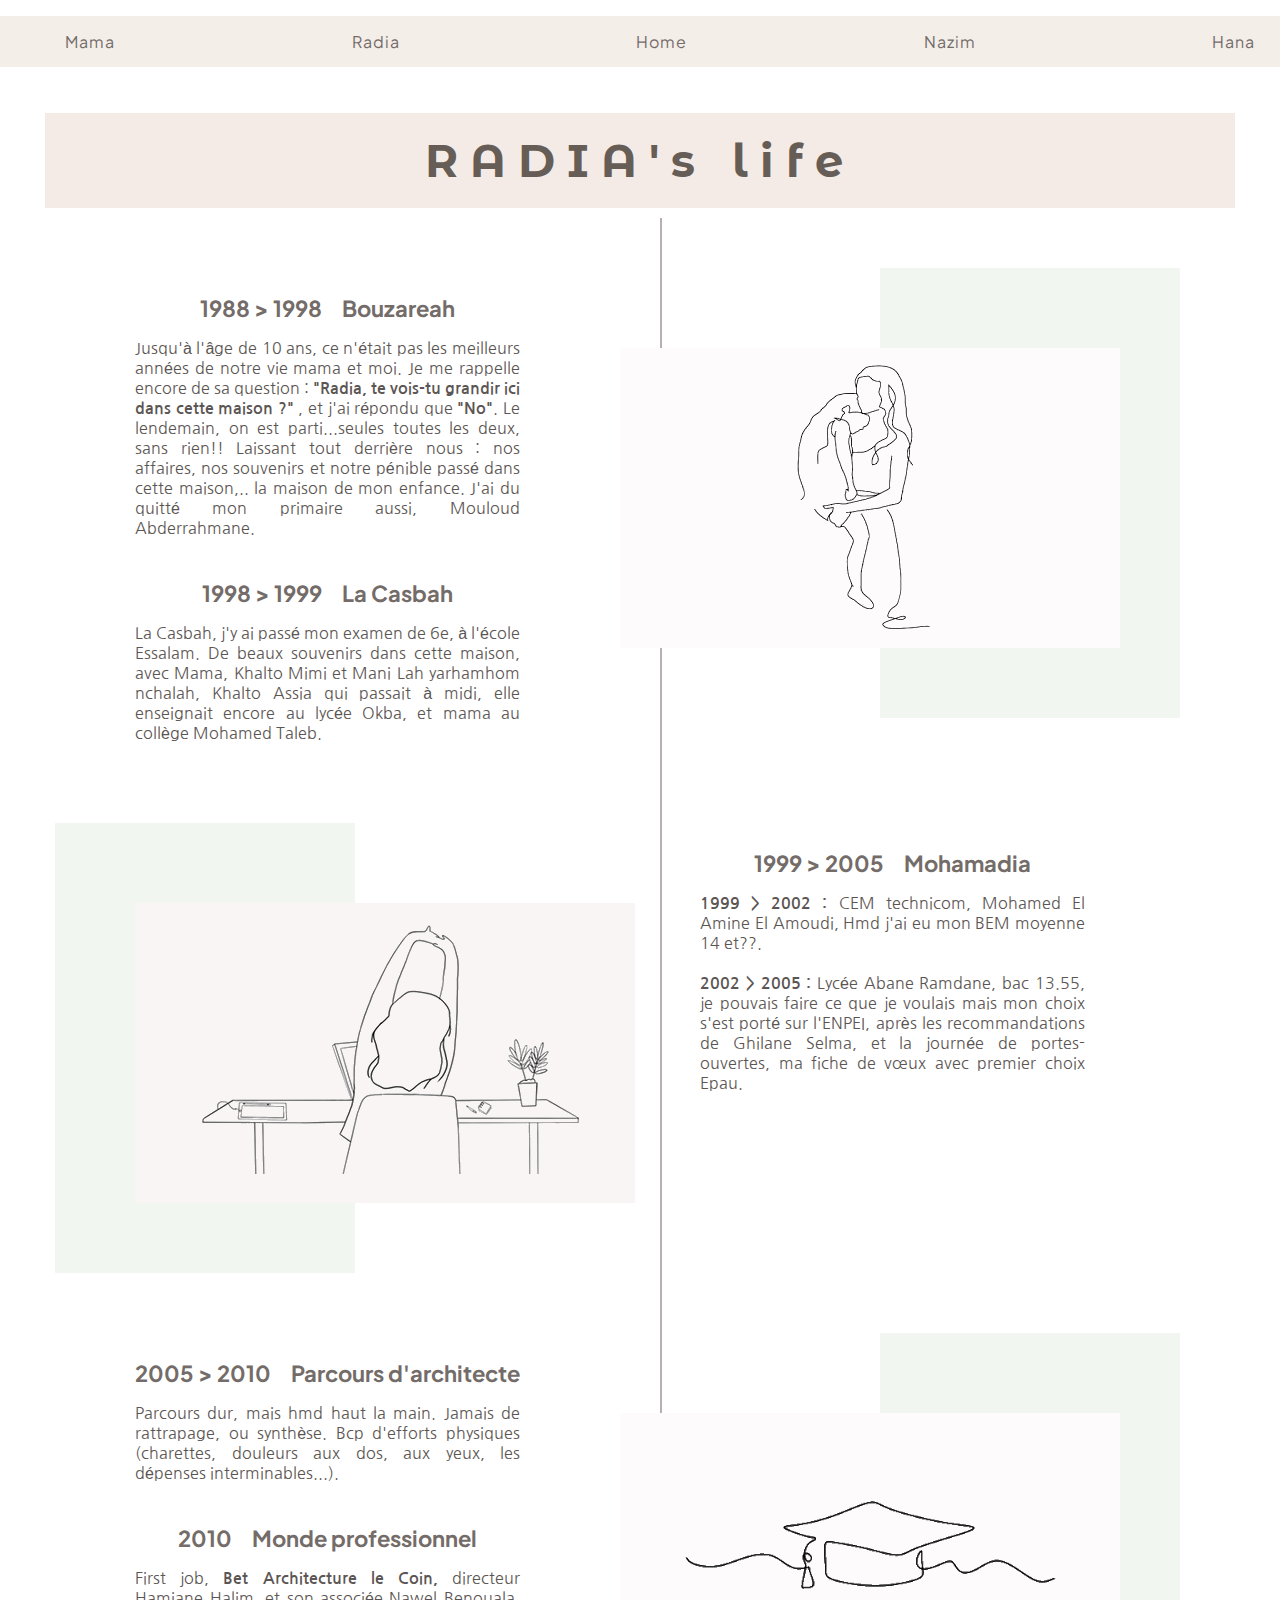
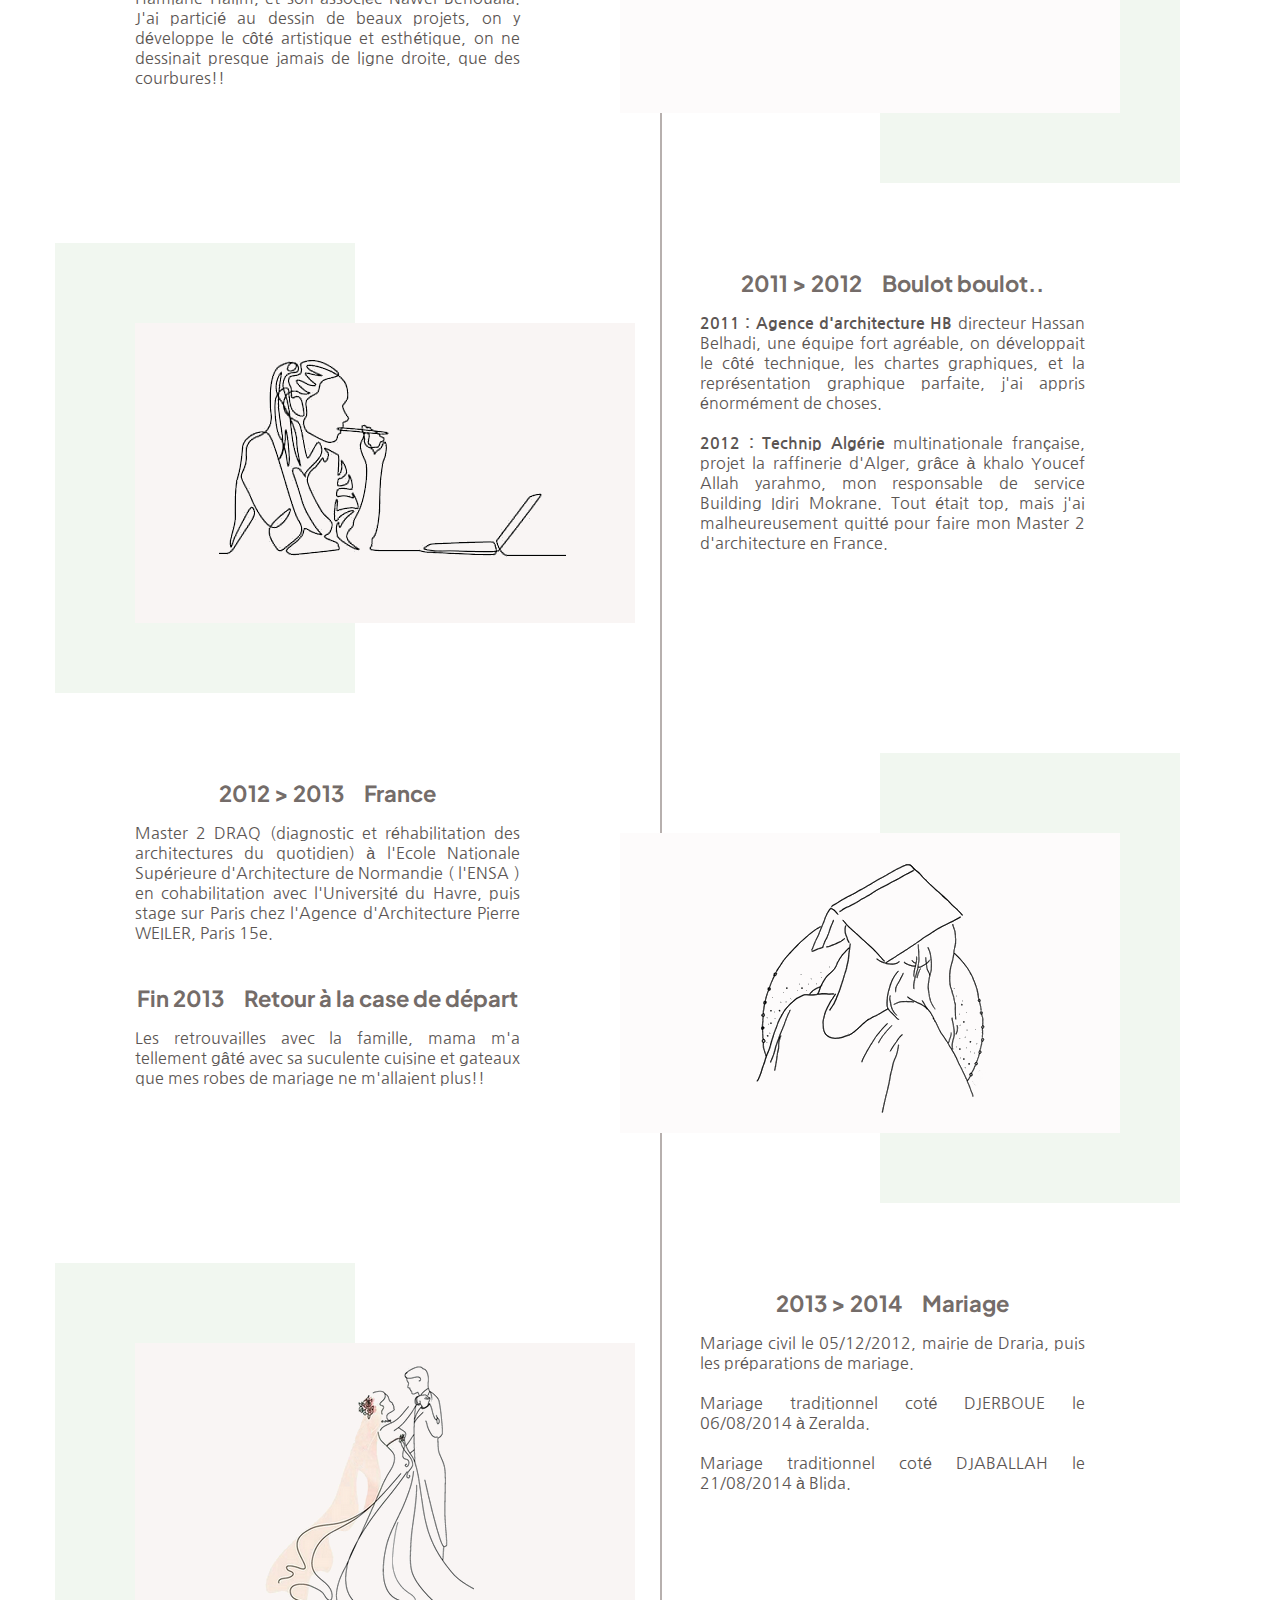
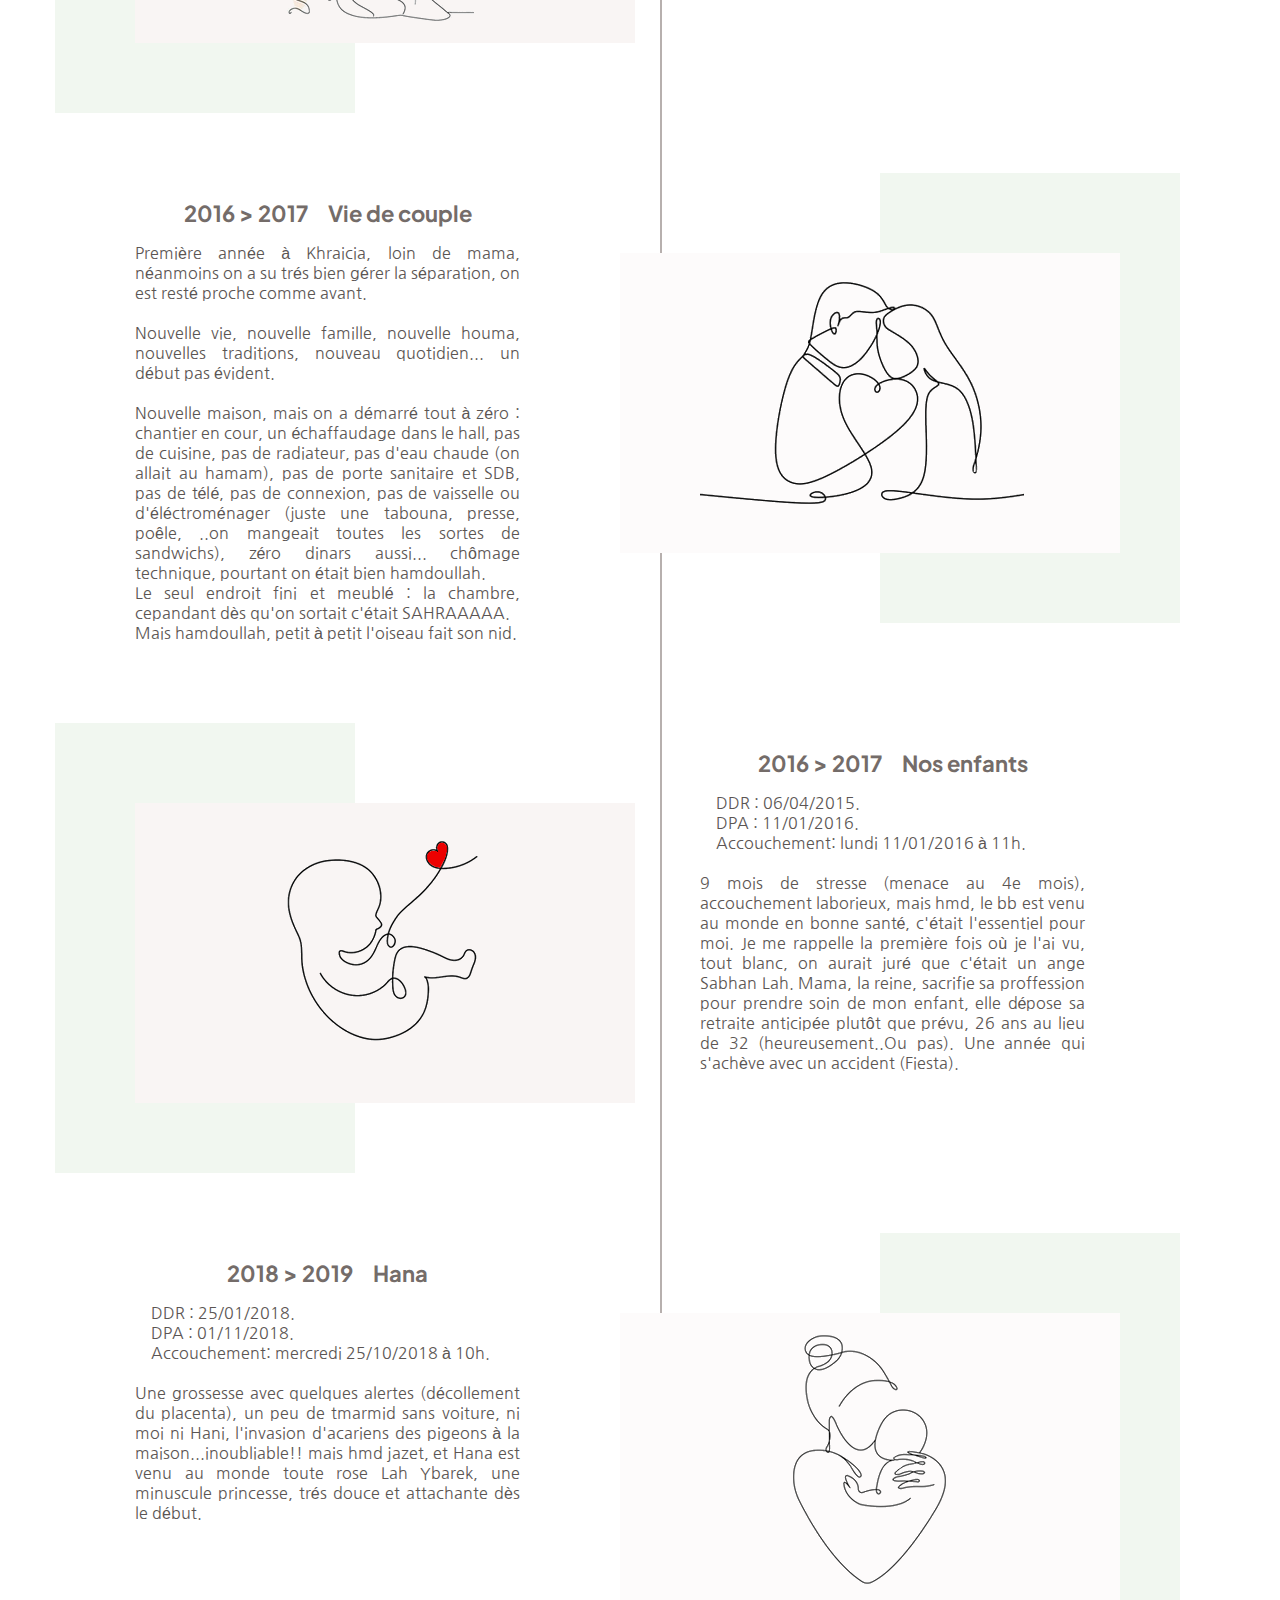
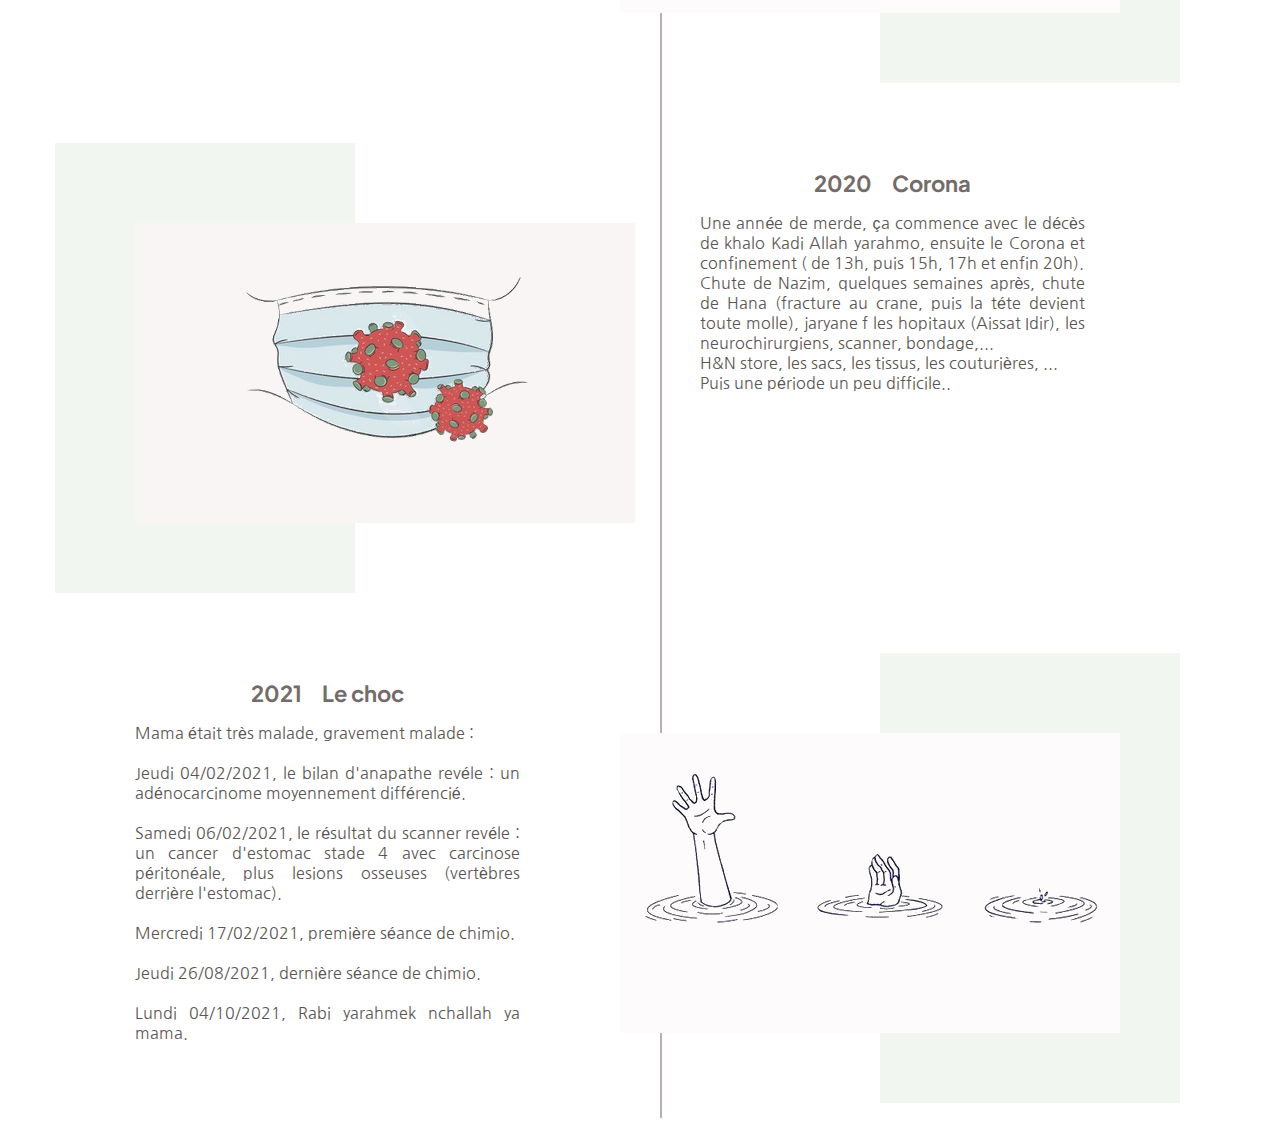
==== commit 9cb6c3c8: "Add files via upload" ====
--- a/tree_radia.html
+++ b/tree_radia.html
@@ -7,9 +7,10 @@
 
 	  <title>tree_radia</title>
 
+    <!-- CSS -->
     <link href="style1.3.css" type="text/css" rel="stylesheet">
 
-   
+    <!-- Fonts -->
     <link href="https://fonts.googleapis.com/css2?family=Handlee&family=Parisienne&display=swap" rel="stylesheet">
     <link href="https://fonts.googleapis.com/css2?family=Imperial+Script&display=swap" rel="stylesheet">
     <link href="https://fonts.googleapis.com/css2?family=Nanum+Gothic&display=swap" rel="stylesheet">
@@ -25,18 +26,24 @@
 
     <header>
       <nav>
-        <ul>
-          <li> Radia </li> 
-          <li> Mama </li> 
-          <li> Nazim </li> 
-          <li> Hana </li>
+
+        <ul class="nav-top">
+            <li><a href="../1.1.tree_mama/tree_mama.html"> Mama </a></li> 
+            <li><a href="#"> Radia </a></li> 
+            <li><a class="hom" href="#"> Home </a></li> 
+            <li><a href="#"> Nazim </a></li> 
+            <li><a href="#"> Hana </a></li>
         </ul>
+
+         
+        
       </nav>
+
     </header>
 
     <main>
       
-      <h1>Radia's life</h1>
+      <h1>RADIA's life</h1>
       
       <span class="vertical-line"></span>
 
@@ -227,7 +234,7 @@
 
 
 
-      <!-- item8  nazim  img/text-->
+      <!-- item8  enfants  img/text-->
 
       <div class="item">
 
@@ -244,7 +251,7 @@
 
         <div class="text">
 
-          <h3>2016 > 2017 &nbsp &nbsp Nazim</h3>
+          <h3>2016 > 2017 &nbsp &nbsp Nos enfants</h3>
           <p>&nbsp &nbsp DDR : 06/04/2015.<br>
              &nbsp &nbsp DPA : 11/01/2016.<br>
              &nbsp &nbsp Accouchement: lundi 11/01/2016 à 11h.<br><br>
@@ -326,9 +333,9 @@
           <p>Mama était très malade, gravement malade :<br><br>
             Jeudi 04/02/2021, le bilan d'anapathe revéle : un adénocarcinome moyennement différencié.<br><br>
             Samedi 06/02/2021, le résultat du scanner revéle : un cancer d'estomac stade 4 avec carcinose péritonéale, plus lesions osseuses (vertèbres derrière l'estomac).<br><br>
-            17/02/2021, première séance de chimio.<br><br>
-            26/08/2021, dernière séance de chimio.<br><br>
-            04/10/2021, Rabi yarahmek nchallah ya mama.
+            Mercredi 17/02/2021, première séance de chimio.<br><br>
+            Jeudi 26/08/2021, dernière séance de chimio.<br><br>
+            Lundi 04/10/2021, Rabi yarahmek nchallah ya mama.
 
 
 
@@ -363,4 +370,4 @@
   </body>
 
 
-</html>
+</html>--- a/style1.3.css
+++ b/style1.3.css
@@ -11,27 +11,30 @@
 /* universel styles */
 
 html, body {
-  margin: 0;
   padding: 0;
-  background-color: rgb(243,236,230);
-}
-
-h1, 
-h2, 
-h3, 
-p {
-  font-family: 'Times New Roman', Times, serif;
+  height: 100%;
+  margin: 0 auto ;
+  width: 100%;
+}
+
+@import url('https://fonts.googleapis.com/css2?family=Handlee&family=Parisienne&display=swap');
+@import url('https://fonts.googleapis.com/css2?family=Nanum+Gothic&display=swap');
+@import url('https://fonts.googleapis.com/css2?family=Plus+Jakarta+Sans&display=swap');
+@import url('https://fonts.googleapis.com/css2?family=Cinzel&display=swap');
+@import url('https://fonts.googleapis.com/css2?family=Montserrat+Alternates:wght@500&display=swap');
+
+h2 {
+  font-family: 'Imperial Script', cursive;
 }
 
 
 /* header */
 
 header {
-  background-color: #efcead;
-  position: fixed;
+  background-color: #f3eee8;
   width: 100%;
-  height: 55px;
-  z-index: 3;
+  text-align: center;
+  margin-top:0;  
 }
 
 
@@ -45,13 +48,14 @@
 /*rgb(217,202,186);*/
 
 h1 {
-  background-color: #efcead;
+  background-color: rgb(244, 235, 230) ;
+  font-family:'Montserrat Alternates', sans-serif;
   text-align: center;
-  letter-spacing: 15px;
+  letter-spacing: 12px;
   font-size: 45px;
-  color: #885A3A;
+  color: #665d56;
   padding: 20px 0;
-  margin-top: 100px; 
+  margin:10px 30px; 
 }
 
 h2 {
@@ -67,23 +71,25 @@
 }
 
 h3 {
+  font-family:'Plus Jakarta Sans', sans-serif;
   font-size: 22px;
-  height: 70px; 
+  height: 60px; 
   color: rgb(116,108,105);
   line-height: 70px;
   margin-top: 0;
   margin-bottom: 0;
   text-align: center;  
-  font-family: 'Times New Roman', Times, serif;
-}
-
-
-p  {
-  color: rgb(116,108,105);
+}
+
+
+p,
+.text ul  {
+  font-family:'Nanum Gothic', sans-serif;
+  color: rgb(91,85,83);
   font-size: 16px;
   font-weight: 500;
   text-align: justify;
-  margin: 20px 40px;
+  margin: 5px 40px 20px 40px;
 }
 
 /* nav */
@@ -93,20 +99,35 @@
   padding: 20px auto;
 }
 
+
 nav li {
-  color: rgb(157,102,72);
-  font-family: 'Times New Roman', Times, serif;
+  font-family:'Plus Jakarta Sans', sans-serif;
   font-size: 16px;
   letter-spacing: 1px;
-  display: inline-block;
-  width: 60px;
-}
+  padding: 15px 25px;
+  list-style-type:none;
+}
+
+.nav-top {
+  display: flex;
+  justify-content: space-between;
+  text-decoration: none;
+}
+
+nav li a{
+  text-decoration: none;
+  color: rgb(116, 107, 107); 
+}
+
+
+/* la suite */
+
 
 .vertical-line{
   position: absolute;
   border-left: 2px solid rgb(183,176,174);
   display: inline-block;
-  height: 4200px;
+  height: 5700px;
   margin: 0 20px;
 }
 
@@ -114,7 +135,6 @@
   display: grid;
   grid-template: 1fr / 50% 50% ;
   margin: 60px 80px 20px 40px;
-  
 }
 
 .text {
@@ -125,13 +145,13 @@
   position: absolute;
   width: 500px;
   height: 300px;
-  background-color: #f3e3d3;
+  background-color: rgb(253,251,251);
   z-index: 1;
   margin-top: 80px;
 }
 
 .img2 {
-  background-color: #f3e3d3;
+  background-color: rgb(249,245,244);
   position: absolute;
   width: 500px;
   height: 300px;
@@ -141,7 +161,7 @@
 }
 
 .img3 {
-  background-color: #f3e3d3;
+  background-color: rgb(253,251,251);
   position: absolute;
   width: 500px;
   height: 300px;
@@ -150,7 +170,7 @@
 }
 
 .img4 {
-  background-color: #f3e3d3;
+  background-color: rgb(249,245,244);
   position: absolute;
   width: 500px;
   height: 300px;
@@ -160,7 +180,7 @@
 }
 
 .ombre1 {
-  background-color: rgb(151,80,48);
+  background-color: rgb(241,247,240); 
   position: relative;
   width: 300px;
   height: 450px;
@@ -169,7 +189,7 @@
 
 
 .ombre3 {
-  background-color: rgb(87,87,87);
+  background-color: rgb(241,247,240); 
   position: relative;
   width: 300px;
   height: 450px;
@@ -178,7 +198,7 @@
 
 
 .ombre2 {
-  background-color: rgb(216,209,205);
+  background-color: rgb(241,247,240); 
   position: relative;
   width: 300px;
   height: 450px;
@@ -186,7 +206,7 @@
 }
 
 .ombre4 {
-  background-color: #A77D54;
+  background-color: rgb(241,247,240); 
   position: relative;
   width: 300px;
   height: 450px;
